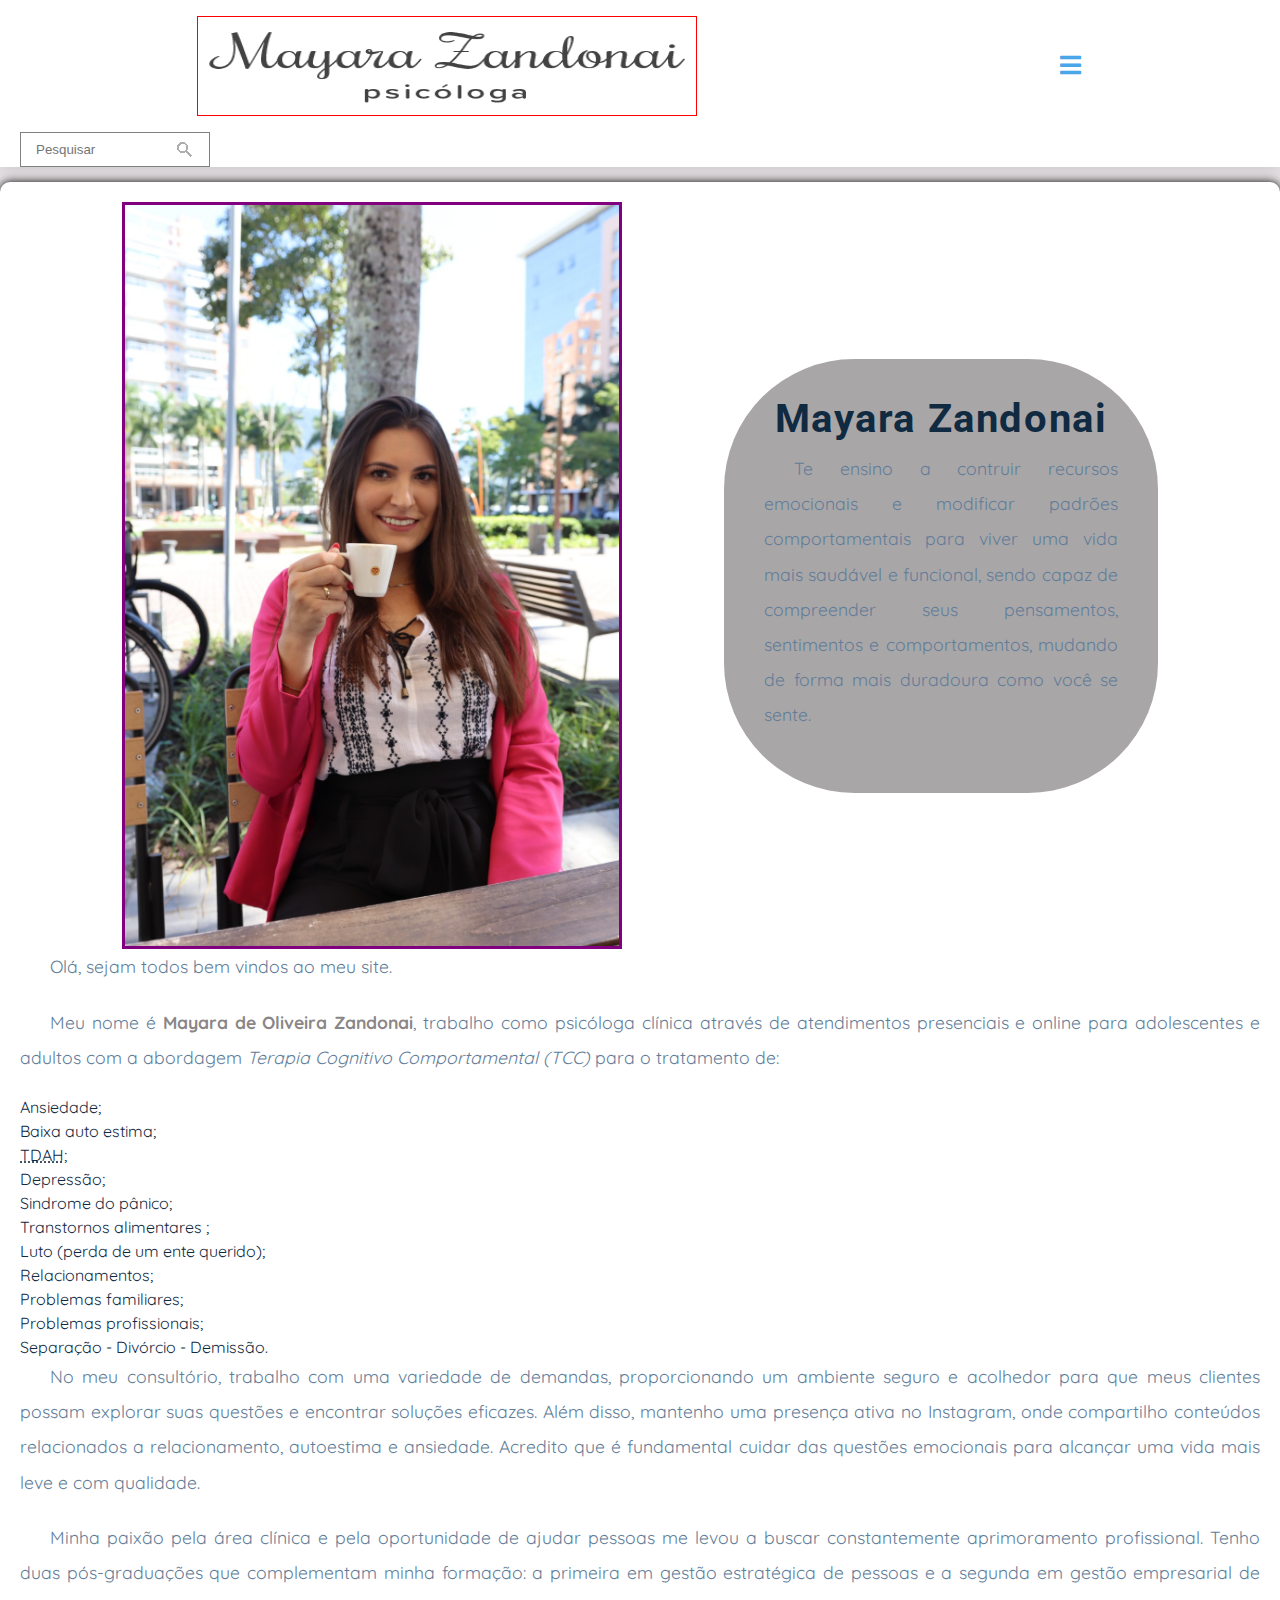
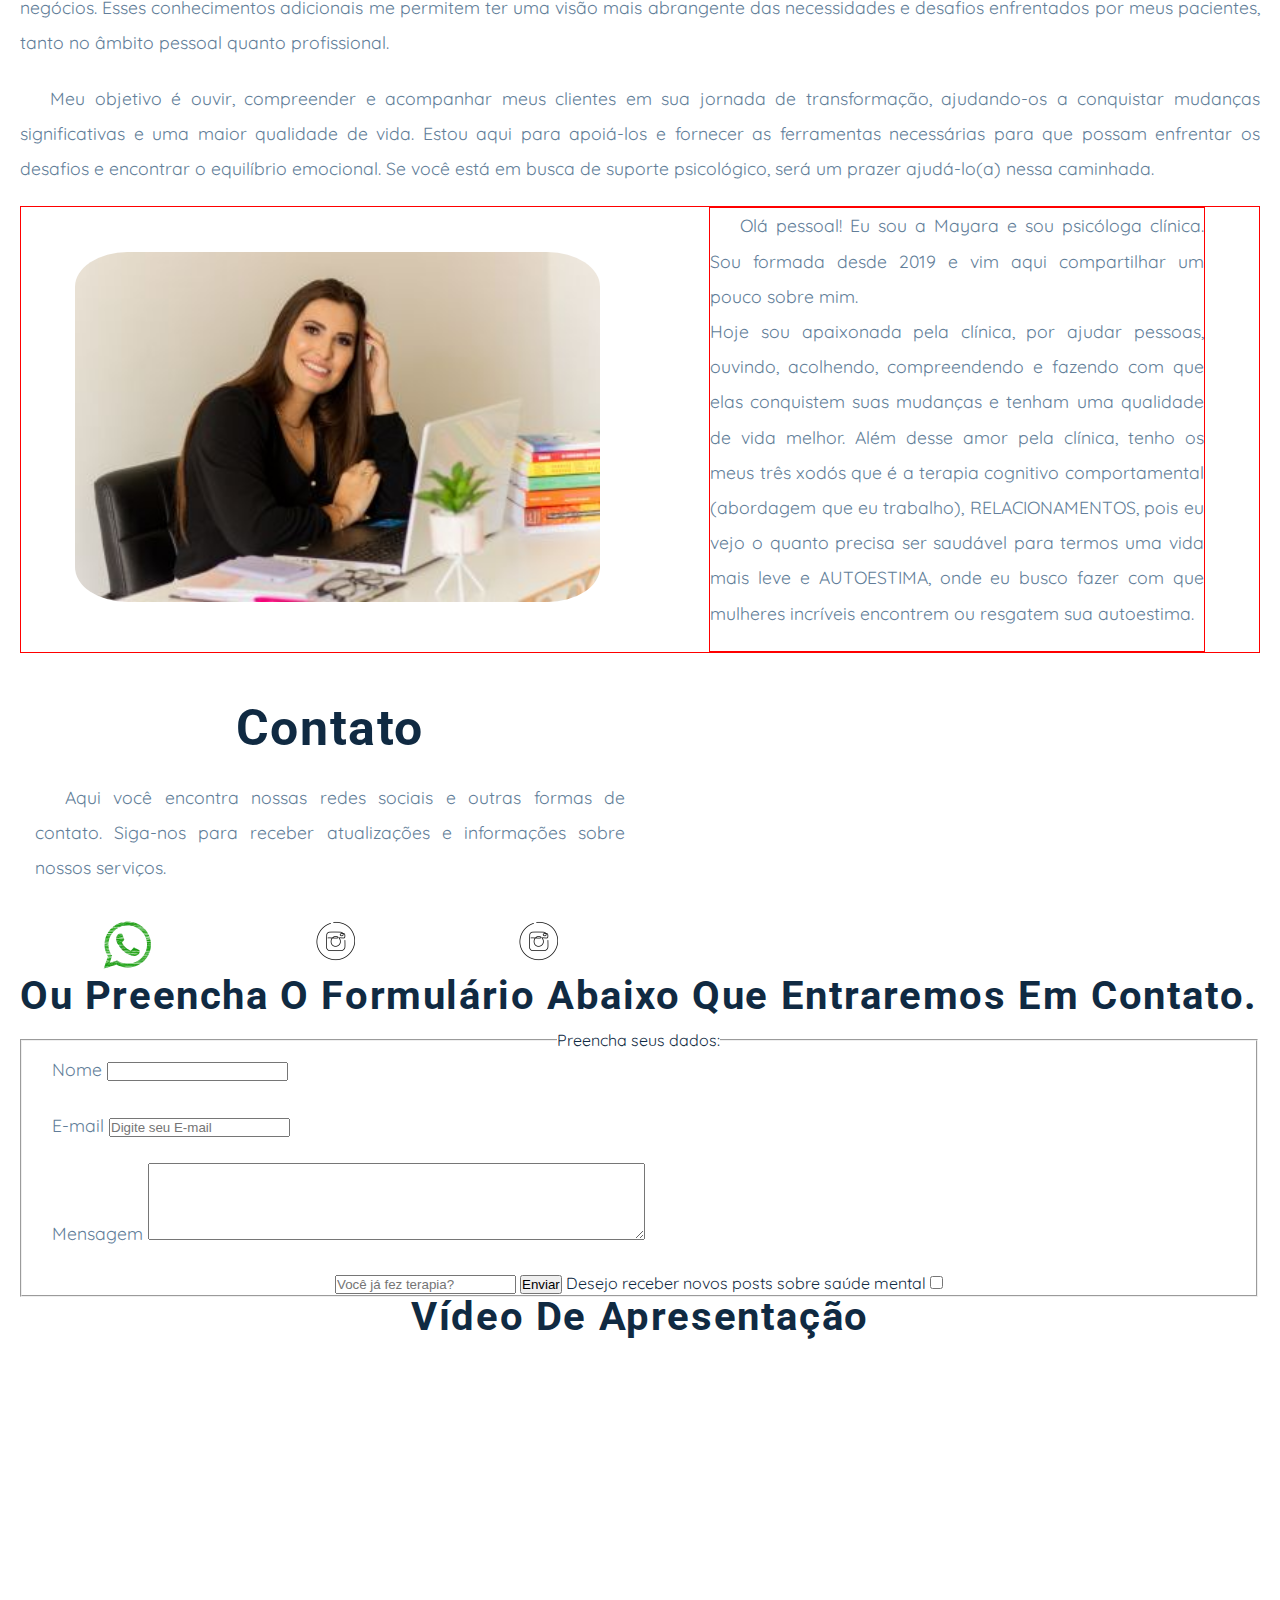
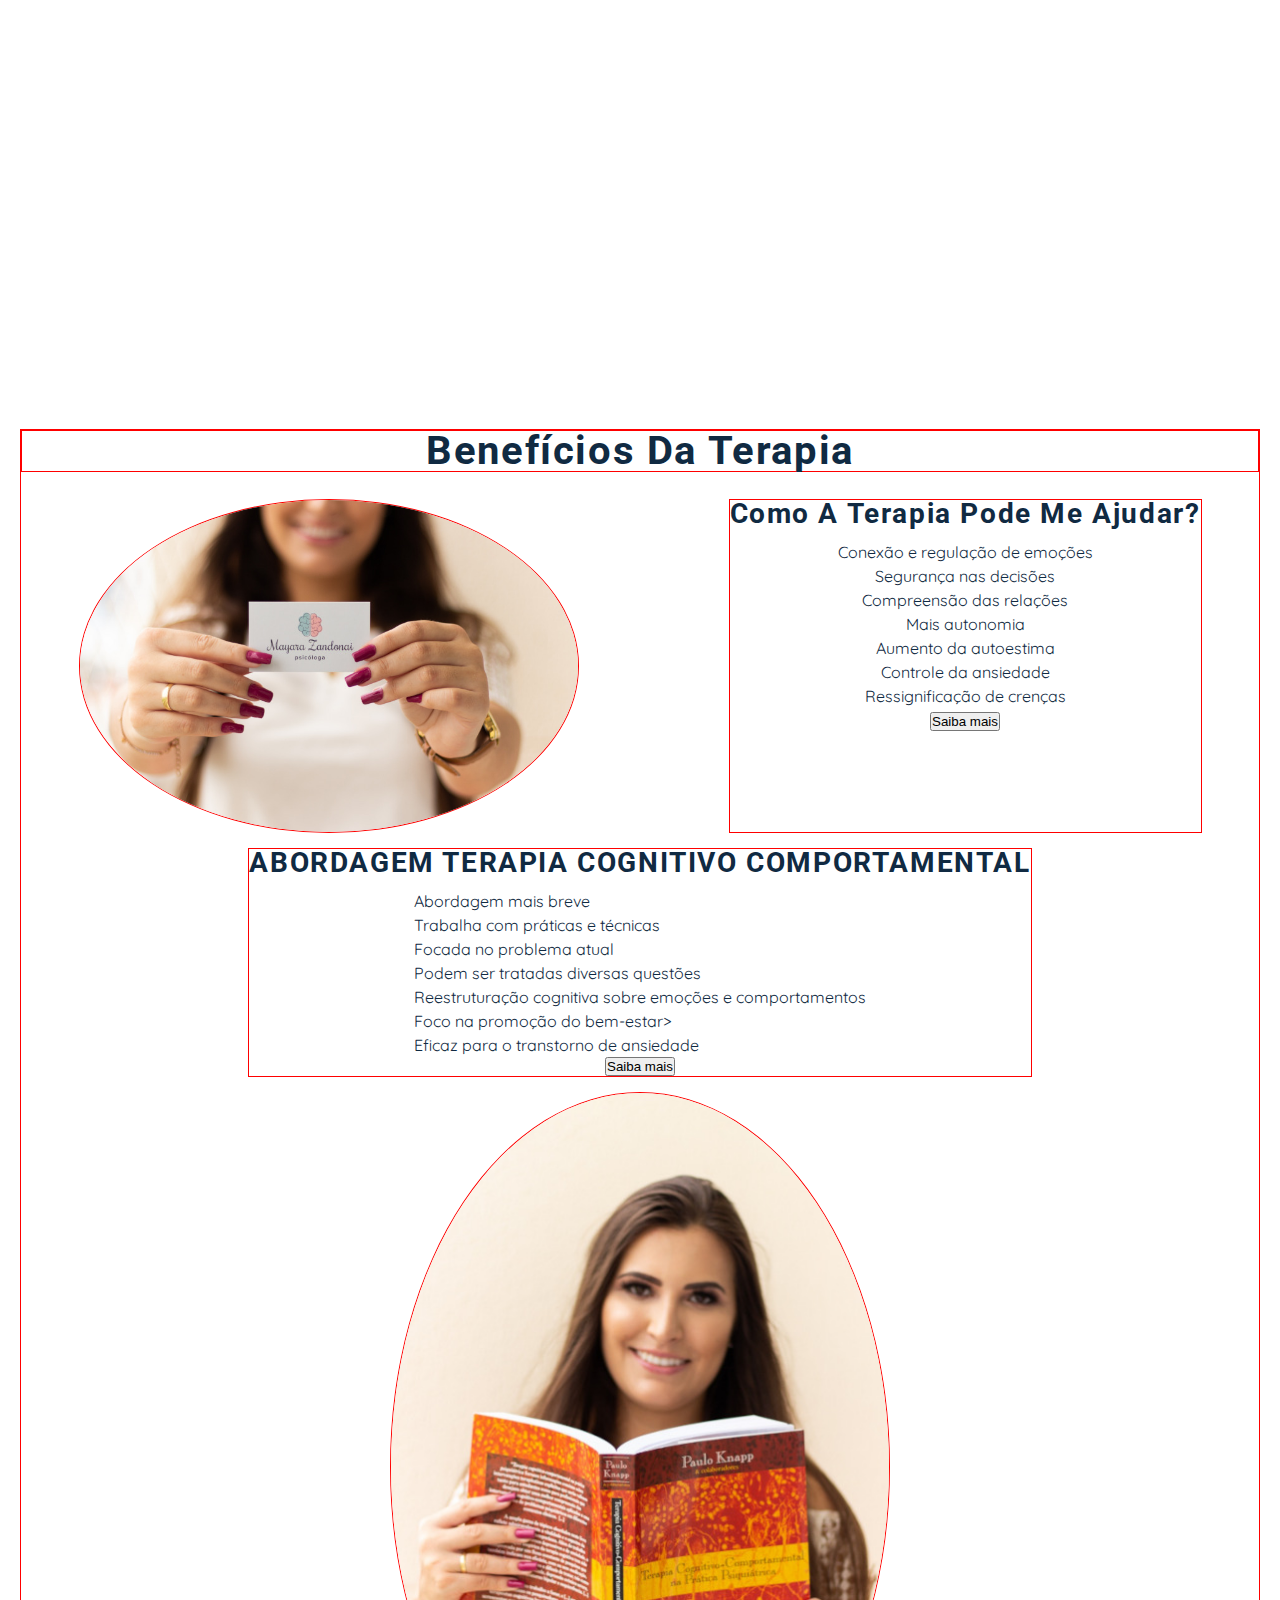
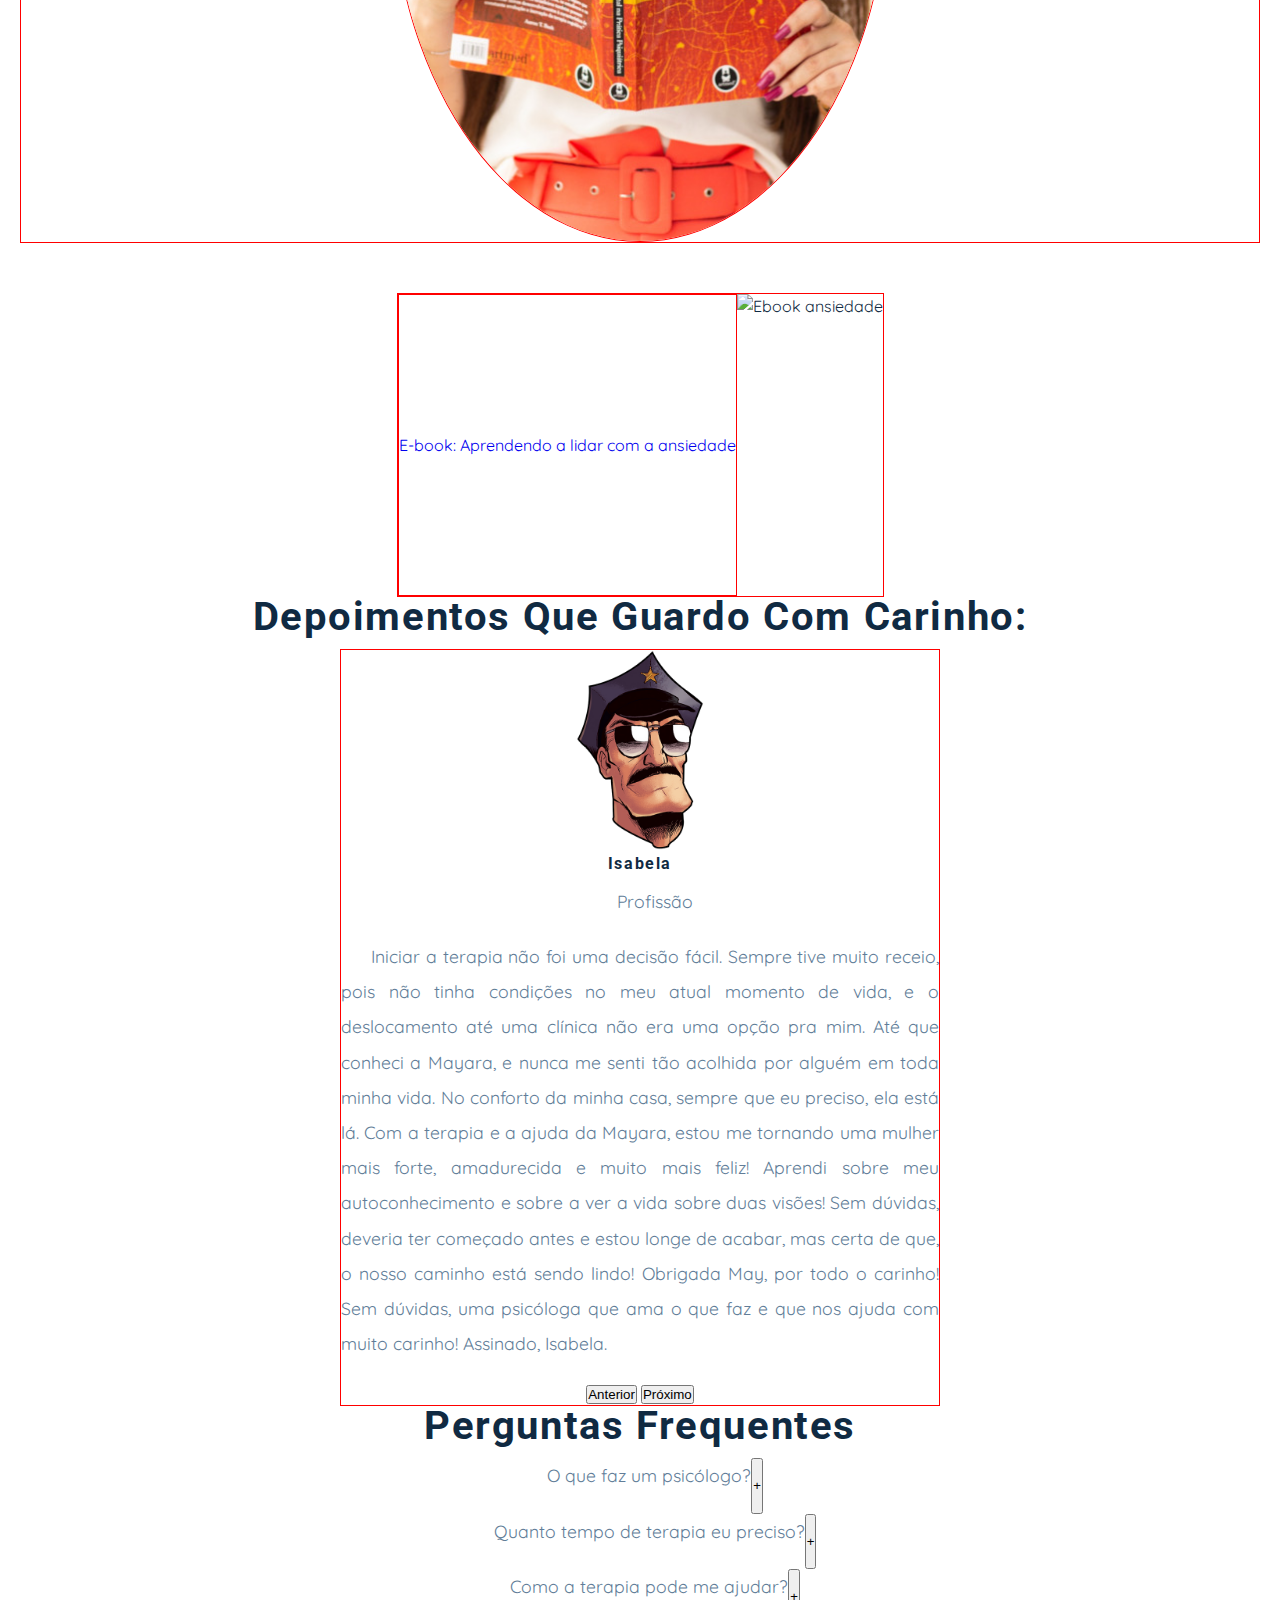
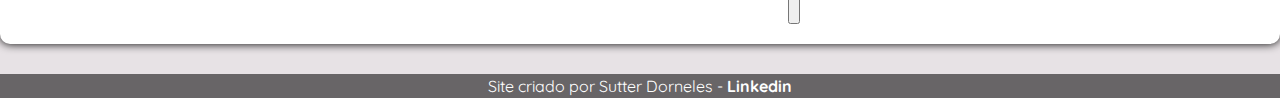
==== index.html @ bb3d4ec7 "Initial commit" ====
<!DOCTYPE html>
<html lang="pt-br">
  <head>
    <meta charset="UTF-8" />
    <meta http-equiv="X-UA-Compatible" content="IE=edge" />
    <meta name="viewport" content="width=device-width, initial-scale=1.0" />
    <meta name="author" content="Sutter Diogo Dorneles" />
    <meta name="description" content=""Bem-vindo ao meu site, Psicóloga Mayara
    Zandonai, onde você encontrará apoio emocional e psicológico para superar
    suas dificuldades. Com uma abordagem centrada no paciente e baseada em
    evidências, ofereço um atendimento personalizado e eficaz para ajudá-lo a
    encontrar a paz e a felicidade que você merece."">
    <link rel="shortcut icon" href="imagens/cop.ico" type="image/x-icon" />
    <title>Psicóloga Mayara Zandonai</title>
    <link rel="stylesheet" href="style.css" />
    <link
      href="https://fonts.googleapis.com/css2?family=Quicksand&display=swap"
      rel="stylesheet"
    />
    <link
      rel="stylesheet"
      href="https://cdnjs.cloudflare.com/ajax/libs/font-awesome/5.14.0/css/all.min.css"
    />
  </head>

  <!--MENU INICIAL-->
  <body>
    <!-- CRIANDO A NAVBAR -->

    <nav>
      <div class="nav-center">
        <!-- Nav-header -->
        <div class="nav-header">
          <img src="imagens/logo.png" class="logo" alt="logo" />
          <button class="nav-toggle">
            <i class="fas fa-bars"></i>
          </button>
        </div>
        <!-- links -->

        <ul class="links">
          <li><a href="#">Home</a></li>
          <li><a href="#">Sobre mim</a></li>
          <li><a href="#">Blog</a></li>
          <li><a href="#">Contato</a></li>
          <li><a href="#">Media</a></li>
          <li><a href="#">Serviços</a></li>
        </ul>

        <div class="busca">
          <input type="text" placeholder="Pesquisar" />
        </div>

        <ul class="social-icons">
          <li>
            <a
              href="https://www.instagram.com/psicologamayarazandonai/"
              target="_blank"
              ><img src="imagens/instagram50.webp" alt=""
            /></a>
          </li>
          <li>
            <a href="https://wa.me/5548999472909" target="_blank"
              ><img src="imagens/whatsapp50.webp" alt=""
            /></a>
          </li>
          <li>
            <a
              href="https://www.youtube.com/@psicologamayarazandonai"
              target="blank"
              ><img src="imagens/youtube50.png" alt=""
            /></a>
          </li>
        </ul>
      </div>
    </nav>

    <!--Parte inicial em que se coloca uma imagem da profissional e uma frase-->
    <main>
      <section id="perfil">
        <img src="imagens/perfil.jpeg" alt="Mayara_Zandonai" />
        <div id="txt-perfil">
          <h2>Mayara Zandonai</h2>
          <p>
            Te ensino a contruir recursos emocionais e modificar padrões
            comportamentais para viver uma vida mais saudável e funcional, sendo
            capaz de compreender seus pensamentos, sentimentos e comportamentos,
            mudando de forma mais duradoura como você se sente.
          </p>
        </div>
      </section>

      <!-- BOAS VINDAS AO SITE -->

      <article>
        <p>Olá, sejam todos bem vindos ao meu site.</p>
        <p>
          Meu nome é <strong>Mayara de Oliveira Zandonai</strong>, trabalho como
          psicóloga clínica através de atendimentos presenciais e online para
          adolescentes e adultos com a abordagem
          <em>Terapia Cognitivo Comportamental (TCC)</em> para o tratamento de:
        </p>
        <ul>
          <li>Ansiedade;</li>
          <li>Baixa auto estima;</li>
          <li>
            <abbr title="Transtorno do Déficit de Atenção com Hiperatividade"
              >TDAH</abbr
            >;
          </li>
          <li>Depressão;</li>
          <li>Sindrome do pânico;</li>
          <li>Transtornos alimentares ;</li>
          <li>Luto (perda de um ente querido);</li>
          <li>Relacionamentos;</li>
          <li>Problemas familiares;</li>
          <li>Problemas profissionais;</li>
          <li>Separação - Divórcio - Demissão.</li>
        </ul>
        <p>
          No meu consultório, trabalho com uma variedade de demandas,
          proporcionando um ambiente seguro e acolhedor para que meus clientes
          possam explorar suas questões e encontrar soluções eficazes. Além
          disso, mantenho uma presença ativa no Instagram, onde compartilho
          conteúdos relacionados a relacionamento, autoestima e ansiedade.
          Acredito que é fundamental cuidar das questões emocionais para
          alcançar uma vida mais leve e com qualidade.
        </p>
        <p>
          Minha paixão pela área clínica e pela oportunidade de ajudar pessoas
          me levou a buscar constantemente aprimoramento profissional. Tenho
          duas pós-graduações que complementam minha formação: a primeira em
          gestão estratégica de pessoas e a segunda em gestão empresarial de
          negócios. Esses conhecimentos adicionais me permitem ter uma visão
          mais abrangente das necessidades e desafios enfrentados por meus
          pacientes, tanto no âmbito pessoal quanto profissional.
        </p>
        <p>
          Meu objetivo é ouvir, compreender e acompanhar meus clientes em sua
          jornada de transformação, ajudando-os a conquistar mudanças
          significativas e uma maior qualidade de vida. Estou aqui para
          apoiá-los e fornecer as ferramentas necessárias para que possam
          enfrentar os desafios e encontrar o equilíbrio emocional. Se você está
          em busca de suporte psicológico, será um prazer ajudá-lo(a) nessa
          caminhada.
        </p>
      </article>

      <!--ABOUT-ME // Parte do site em que se faz o SOBRE MIM - apresentação da profissional -->

      <section id="about-me">
        <div>
          <img
            src="imagens/psi_mayara_reduzido.jpg"
            alt="Psicóloga Mayara de Oliveira Zandonai"
            title="Mayara Zandonai"
            height="350px"
          />
        </div>

        <article>
          <p>
            Olá pessoal! Eu sou a Mayara e sou psicóloga clínica. Sou formada
            desde 2019 e vim aqui compartilhar um pouco sobre mim. <br />
            Hoje sou apaixonada pela clínica, por ajudar pessoas, ouvindo,
            acolhendo, compreendendo e fazendo com que elas conquistem suas
            mudanças e tenham uma qualidade de vida melhor. Além desse amor pela
            clínica, tenho os meus três xodós que é a terapia cognitivo
            comportamental (abordagem que eu trabalho), RELACIONAMENTOS, pois eu
            vejo o quanto precisa ser saudável para termos uma vida mais leve e
            AUTOESTIMA, onde eu busco fazer com que mulheres incríveis encontrem
            ou resgatem sua autoestima.
          </p>
        </article>
      </section>
      <!--
            Espaço para contatos e outras redes sociais
        -->
      <div class="contato">
        <div id="contato">
          <h2>Contato</h2>
          <p>
            Aqui você encontra nossas redes sociais e outras formas de contato.
            Siga-nos para receber atualizações e informações sobre nossos
            serviços.
          </p>
          <ul>
            <li>
              <a href="https://wa.me/5548999472909" target="_blank"
                ><img src="imagens/whatsapp50.webp" alt="Whatsapp"
              /></a>
            </li>
            <li>
              <a
                href="https://www.instagram.com/psicologamayarazandonai/"
                target="_blank"
                ><img src="imagens/instagram50.webp" alt="instagram"
              /></a>
            </li>
            <li>
              <a
                href="https://www.youtube.com/@psicologamayarazandonai"
                target="_blank"
                ><img src="imagens/instagram50.webp" alt="Youtube"
              /></a>
            </li>
          </ul>
        </div>
        <div id="formulario">
          <h2>Ou preencha o formulário abaixo que entraremos em contato.</h2>
          <form id="contact" action="" method="GET">
            <fieldset name="inputs-contact">
              <legend>Preencha seus dados:</legend>
              <p>
                <label for="txtNome">Nome</label>
                <input id="txtNome" type="text" />
              </p>
              <p>
                <label for="txtEmail">E-mail</label>
                <input
                  id="txtEmail"
                  type="email"
                  autocomplete="email"
                  placeholder="Digite seu E-mail"
                />
              </p>
              <p>
                <label for="txtmensagem">Mensagem</label>
                <textarea
                  name="mensagem"
                  id="txtmensagem"
                  cols="60"
                  rows="5"
                ></textarea>
              </p>
              <input
                type="text"
                name="terapia"
                id="terapia"
                list="faz-terapia"
                placeholder="Você já fez terapia?"
              />
              <datalist id="faz-terapia">
                <option>Sim</option>
                <option>Não</option>
                <option>Muito tempo atrás</option>
              </datalist>
              <button type="submit" form="contact">Enviar</button>
              <label for="subscribe"
                >Desejo receber novos posts sobre saúde mental</label
              >
              <input type="checkbox" name="subscribe" id="subscribe" />
            </fieldset>
          </form>
        </div>
      </div>
      <!--INSERÇÃO DE UM VÍDEO DO YOUTUBE-->
      <h2>Vídeo de apresentação</h2>
      <div class="video">
        <iframe
          width="560"
          height="315"
          src="https://www.youtube.com/embed/MW-mLt6eib8"
          title="YouTube video player"
          frameborder="0"
          allow="accelerometer; autoplay; clipboard-write; encrypted-media; gyroscope; picture-in-picture; web-share"
          allowfullscreen
        >
        </iframe>
      </div>
      <!--BENFÍCIOS DA TERAPIA-->
      <div class="beneficios">
        <h2>Benefícios da terapia</h2>
        <img
          src="imagens/cartao-maos-red.jpeg"
          alt="psicológa mayara zandonai segurando seu cartão pessoal com as duas mãos em direção à câmera."
        />
        <div class="terapia-ajuda">
          <h3>Como a terapia pode me ajudar?</h3>
          <ul>
            <li>Conexão e regulação de emoções</li>
            <li>Segurança nas decisões</li>
            <li>Compreensão das relações</li>
            <li>Mais autonomia</li>
            <li>Aumento da autoestima</li>
            <li>Controle da ansiedade</li>
            <li>Ressignificação de crenças</li>
          </ul>
          <button>Saiba mais</button>
        </div>
        <!--PARTE DA ABORDAGEM TERAPIA COGNITIVO COMPORTAMENTAL-->
        <div class="tcc">
          <h3>ABORDAGEM TERAPIA COGNITIVO COMPORTAMENTAL</h3>
          <ul>
            <li>Abordagem mais breve</li>
            <li>Trabalha com práticas e técnicas</li>
            <li>Focada no problema atual</li>
            <li>Podem ser tratadas diversas questões</li>
            <li>Reestruturação cognitiva sobre emoções e comportamentos</li>
            <li>Foco na promoção do bem-estar></li>
            <li>Eficaz para o transtorno de ansiedade</li>
          </ul>
          <button>Saiba mais</button>
        </div>
        <img
          src="imagens/livro-tcc.jpeg"
          alt="psicológa mayara zandonai segurando seu cartão pessoal com as duas mãos em direção à câmera."
        />
      </div>
      <!--Apresentação do EBOOK sobre ansiedade-->
      <div id="ebook">
        <a href="ebook.html">E-book: Aprendendo a lidar com a ansiedade</a>
        <img
          src="https://source.unsplash.com/random/400x300/?book"
          alt="Ebook ansiedade"
        />
      </div>

      <!--PARTE QUE APRESENTA OS DEPOIMENTOS (REVIEWS) DE OUTROS PACIENTES-->

      <section class="comments">
        <!--title-->
        <div class="title">
          <h2>Depoimentos que guardo com carinho:</h2>
        </div>
        <!-- review -->
        <article class="review">
          <div class="img-container">
            <img src="imagens/cop.ico" id="person-img" alt="" />
          </div>
          <h4 id="author">Pedro Paulo da Silva</h4>
          <p id="job">Policial</p>
          <p id="info">
            Lorem ipsum dolor sit amet consectetur, adipisicing elit. Optio sed
            minus error dolor quo a iusto quasi odit aliquam? Omnis eius at
            sunt, voluptatibus optio libero incidunt ut quas aliquid.
          </p>
          <!-- prev next buttons -->
          <div class="button-container">
            <button class="prev-button">Anterior</button>
            <button class="next-button">Próximo</button>
          </div>
        </article>
      </section>

      <!--PARTE DAS PERGUNTAS FREQUENTES-->

      <section class="questions">
        <div class="title">
          <h2>Perguntas frequentes</h2>
        </div>

        <div class="section-center"></div>
        <!--single question 1-->
        <article class="question">
          <!--question title-->
          <div class="question-title">
            <p>O que faz um psicólogo?</p>
            <button type="button" class="question-btn">
              <span class="plus-icon">
                <i>+</i>
              </span>
              <span class="minus-icon">
                <i>-</i>
              </span>
            </button>
          </div>

          <!--question text-->
          <div class="question-text">
            <p>
              Lorem ipsum dolor sit amet consectetur adipisicing elit. Possimus
              totam quaerat qui necessitatibus similique voluptatem quisquam
              dolore recusandae molestiae soluta velit accusantium sed fugit
              consectetur nulla, expedita sint, ducimus ea?
            </p>
          </div>
        </article>
        <!--end single question-->

        <!--single question 2-->
        <article class="question">
          <!--question title-->
          <div class="question-title">
            <p>Quanto tempo de terapia eu preciso?</p>
            <button type="button" class="question-btn">
              <span class="plus-icon">
                <i>+</i>
              </span>
              <span class="minus-icon">
                <i>-</i>
              </span>
            </button>
          </div>

          <!--question text-->
          <div class="question-text">
            <p>
              Lorem ipsum dolor sit amet consectetur adipisicing elit. Possimus
              totam quaerat qui necessitatibus similique voluptatem quisquam
              dolore recusandae molestiae soluta velit accusantium sed fugit
              consectetur nulla, expedita sint, ducimus ea?
            </p>
          </div>
        </article>
        <!--end single question-->

        <!--single question3-->
        <article class="question">
          <!--question title-->
          <div class="question-title">
            <p>Como a terapia pode me ajudar?</p>
            <button type="button" class="question-btn">
              <span class="plus-icon">
                <i>+</i>
              </span>
              <span class="minus-icon">
                <i>-</i>
              </span>
            </button>
          </div>

          <!--question text-->
          <div class="question-text">
            <p>
              Lorem ipsum dolor sit amet consectetur adipisicing elit. Possimus
              totam quaerat qui necessitatibus similique voluptatem quisquam
              dolore recusandae molestiae soluta velit accusantium sed fugit
              consectetur nulla, expedita sint, ducimus ea?
            </p>
          </div>
        </article>
        <!--end single question-->
      </section>
    </main>

    <footer>
      Site criado por Sutter Dorneles -
      <a
        href="https://www.linkedin.com/in/sutter-dorneles-94a1a983/"
        target="_blank"
        >Linkedin</a
      >
    </footer>

    <script src="./script.js"></script>
  </body>
</html>
---- style.css ----
@charset "UTF-8";

/*
=============== 
Fonts
===============
*/
@import url("https://fonts.googleapis.com/css?family=Open+Sans|Roboto:400,700&display=swap");
@import url("https://fonts.googleapis.com/css2?family=Bebas+Neue&display=swap");
/*
=============== 
Variables
===============
*/

:root {
  /* dark shades of primary color*/
  --clr-primary-1: hsl(205, 86%, 17%);
  --clr-primary-2: hsl(205, 77%, 27%);
  --clr-primary-3: hsl(205, 72%, 37%);
  --clr-primary-4: hsl(205, 63%, 48%);
  /* primary/main color */
  --clr-primary-5: hsl(205, 78%, 60%);
  /* lighter shades of primary color */
  --clr-primary-6: hsl(205, 89%, 70%);
  --clr-primary-7: hsl(205, 90%, 76%);
  --clr-primary-8: hsl(205, 86%, 81%);
  --clr-primary-9: hsl(205, 90%, 88%);
  --clr-primary-10: hsl(205, 100%, 96%);
  /* darkest grey - used for headings */
  --clr-grey-1: hsl(209, 61%, 16%);
  --clr-grey-2: hsl(211, 39%, 23%);
  --clr-grey-3: hsl(209, 34%, 30%);
  --clr-grey-4: hsl(209, 28%, 39%);
  /* grey used for paragraphs */
  --clr-grey-5: hsl(210, 22%, 49%);
  --clr-grey-6: hsl(209, 23%, 60%);
  --clr-grey-7: hsl(211, 27%, 70%);
  --clr-grey-8: hsl(210, 31%, 80%);
  --clr-grey-9: hsl(212, 33%, 89%);
  --clr-grey-10: hsl(210, 36%, 96%);
  --clr-white: #fff;
  --clr-red-dark: hsl(360, 67%, 44%);
  --clr-red-light: hsl(360, 71%, 66%);
  --clr-green-dark: hsl(125, 67%, 44%);
  --clr-green-light: hsl(125, 71%, 66%);
  --clr-black: #222;
  --fonte-padrao: "Quicksand", Verdana, Helvetica, sans-serif;
  --fonte-destaque: "Bebas Neue", sans-serif;
  --ff-primary: "Roboto", sans-serif;
  --ff-secondary: "Open Sans", sans-serif;
  --transition: all 0.3s linear;
  --spacing: 0.1rem;
  --radius: 0.25rem;
  --light-shadow: 0 5px 15px rgba(0, 0, 0, 0.1);
  --dark-shadow: 0 5px 15px rgba(0, 0, 0, 0.2);
  --max-width: 1170px;
  --fixed-width: 620px;
}
/*
=============== 
Global Styles
===============
*/

*,
::after,
::before {
  margin: 0;
  padding: 0;
  box-sizing: border-box;
}
body {
  font-family: var(--fonte-padrao);
  background: var(--clr-grey-10);
  color: var(--clr-grey-1);
  line-height: 1.5;
  font-size: 0.875rem;
}
ul {
  list-style-type: none;
}
a {
  text-decoration: none;
}
h1,
h2,
h3,
h4 {
  letter-spacing: var(--spacing);
  text-transform: capitalize;
  line-height: 1.25;
  margin-bottom: 0.75rem;
  font-family: var(--ff-primary);
}
h1 {
  font-size: 3rem;
}
h2 {
  font-size: 2rem;
}
h3 {
  font-size: 1.25rem;
}
h4 {
  font-size: 0.875rem;
}
p {
  margin-bottom: 1.25rem;
  color: var(--clr-grey-5);
}
@media screen and (min-width: 800px) {
  h1 {
    font-size: 4rem;
  }
  h2 {
    font-size: 2.5rem;
  }
  h3 {
    font-size: 1.75rem;
  }
  h4 {
    font-size: 1rem;
  }
  body {
    font-size: 1rem;
  }
  h1,
  h2,
  h3,
  h4 {
    line-height: 1;
  }
}
/*  global classes */

/* section */
.section {
  padding: 5rem 0;
}

.section-center {
  width: 90vw;
  margin: 0 auto;
  max-width: 1170px;
}

@media screen and (min-width: 992px) {
  .section-center {
    width: 95vw;
  }
}

main {
  min-height: 100vh;
  display: grid;
  place-items: center;
}

:root {
  --cor0: rgba(214, 207, 212, 0.596);
  --cor1: rgba(179, 173, 177, 0.596);
  --cor2: rgba(134, 130, 133, 0.712);
  --cor3: rgba(99, 94, 97, 0.774);
  --cor4: rgba(66, 64, 66, 0.774);
}

body {
  background-color: var(--cor0);
  width: 100%;
  height: 100%;
  margin: 0 auto;
}

/*
=============== 
Navbar
===============
*/

nav {
  background: var(--clr-white);
  box-shadow: var(--light-shadow);
}

.nav-header {
  display: flex;
  align-items: center;
  justify-content: space-around;
  padding: 1rem;
}

.nav-toggle {
  font-size: 1.5rem;
  color: var(--clr-primary-5);
  background: transparent;
  border-color: transparent;
  transition: var(--transition);
  cursor: pointer;
}

.nav-toggle :hover {
  color: var(--clr-primary-1);
  transform: rotate(90deg);
}

.logo {
  padding: 10px;
  max-height: 100px;
  max-width: 500px;
  flex: 1;
  border: 1px red solid;
}

.links {
  height: 0px;
  transition: var(--transition);
  overflow: hidden;
  text-align: center;
}

.links a {
  color: var(--clr-grey-3);
  font-size: 1.5rem;
  text-transform: capitalize;
  letter-spacing: var(--spacing);
  display: block;
  padding: 0.5rem 1rem;
  transition: var(--transition);
}

.links a:hover {
  background: var(--clr-primary-8);
  color: var(--clr-primary-5);
  padding-left: 1.5rem;
}

.show-links {
  height: 20rem;
}

.social-icons {
  display: none;
}

.busca {
  margin: 0 20px;
}

.busca input {
  height: 35px;
  width: 190px;
  padding: 15px;
  background-image: url("./imagens/icon-search.png");
  background-repeat: no-repeat;
  background-position: 90%;
  border: 1px solid gray;
}

@media screen and (min-width: 1420px) {
  .nav-center {
    max-width: 1540px;
    margin: 0 auto;
    display: flex;
    align-items: center;
    justify-content: space-between;
    padding: 1rem;
  }

  .nav-header {
    padding: 0;
  }

  .nav-toggle {
    display: none;
  }

  .links {
    height: auto;
    display: flex;
  }

  .links a:hover {
    padding: 0;
    background: transparent;
  }

  .social-icons {
    display: flex;
    gap: 10px;
  }

  .social-icons a:hover {
    color: var(--clr-primary-7);
  }
}

/*
=============== 
MAIN
===============
*/

main {
  display: flex;
  flex-direction: column;
  background-color: white;
  padding: 20px;
  border-radius: 10px;
  min-width: 350px;
  max-width: 1500px;
  margin: 0 auto;
  margin-bottom: 30px;
  margin-top: 15px;
  box-shadow: 0px 0px 10px black;
  border-radius: 10px;
  align-items: center;
}

main p {
  text-align: justify;
  text-indent: 30px;
  font-size: 1.1em;
  line-height: 2em;
}

main strong {
  color: var(--cor3);
  font-weight: bold;
}

/* Parte do começo que insere uma imagem e um texto*/

#perfil {
  display: flex;
  flex: 1;
  justify-content: space-evenly;
  flex-flow: row wrap;
}

#perfil img {
  width: 500px;
  border: solid purple;
}

#txt-perfil {
  flex: 0 35%;
  align-self: center;
  padding: 40px;
  background-color: var(--cor2);
  border-radius: 30%;
}

#txt-perfil h2 {
  text-align: center;
}

/*
=============== 
ABOUT-ME
===============
*/

#about-me {
  display: flex;
  flex-flow: row wrap;
  margin: 0px 0px 50px 0px;
  border: 1px red solid;
  justify-content: space-around;
  align-items: center;
}

#about-me article {
  border: 1px solid red;
  flex: 0 40%;
}

#about-me img {
  border-radius: 10%;
}

/* Parte do CONTATO*/

.contato {
  display: flex;
  flex-flow: row wrap;
}

#contato {
  display: flex;
  flex-flow: row wrap;
  flex: 0 50%;
}

#contato h2 {
  text-align: center;
  font-size: 50px;

  flex: 1;
}

#contato p {
  padding: 15px;
}

#contato ul {
  display: flex;
  flex: 1;
  justify-content: space-around;
  list-style: none;
}

#formulario {
  display: flex;
  flex-flow: column wrap;
}

#contact {
  text-align: center;
}

/* Parte do VIDEO*/

div.video {
  background-color: var(--cor4);
  margin: 30px 0px;
  position: relative;
  padding-bottom: 50%;
}

div.video iframe {
  position: absolute;
  top: 5%;
  left: 5%;
  width: 90%;
  height: 90%;
}

/* Parte dos BENEFÍCIOS DA TERAPIA*/

.beneficios {
  display: flex;
  flex-flow: row wrap;
  border: 1px red solid;
  column-gap: 150px;
  justify-content: center;
  margin: 0 0 50px 0;
  row-gap: 15px;
}

.beneficios h2 {
  flex: 100%;
  border: 1px red solid;
  text-align: center;
}

.terapia-ajuda {
  border: 1px red solid;
  text-align: center;
}

.beneficios img {
  height: auto;
  width: auto;
  max-width: 500px;
  border-radius: 60%;
  border: 1px red solid;
}

/* Dentro de benefícios da terapia fala sobre a TCC*/

.tcc {
  border: 1px red solid;
  display: flex;
  flex-flow: column nowrap;
  align-items: center;
  justify-content: center;
}

/* Parte do EBOOK*/

#ebook {
  display: flex;
  border: 1px solid red;
  justify-content: space-evenly;
  flex-wrap: wrap;
}

#ebook a {
  border: 1px solid red;
  line-height: 300px;
}

/* Parte dos DEPOIMENTOS/COMENTÁRIOS*/

.title {
  text-align: center;
}

.review {
  display: flex;
  flex-flow: column wrap;
  border: 1px red solid;
  width: 600px;
  margin: 0 auto;
  align-items: center;
}

.img-container img {
  width: 200px;
}
/* Parte das QUESTÕES FREQUENTES*/

.question-title {
  display: flex;
  justify-content: center;
}
.question-text {
  display: none;
}

.minus-icon {
  display: none;
}

.show-text .question-text {
  display: block;
}

.show-text .minus-icon {
  display: inline;
}

.show-text .plus-icon {
  display: none;
}
/* Parte do RODAPÉ*/

footer {
  background-color: var(--cor4);
  color: white;
  text-align: center;
}

footer a {
  color: white;
  font-weight: bold;
  text-decoration: none;
}

footer a:hover {
  text-decoration: underline;
  color: yellowgreen;
}
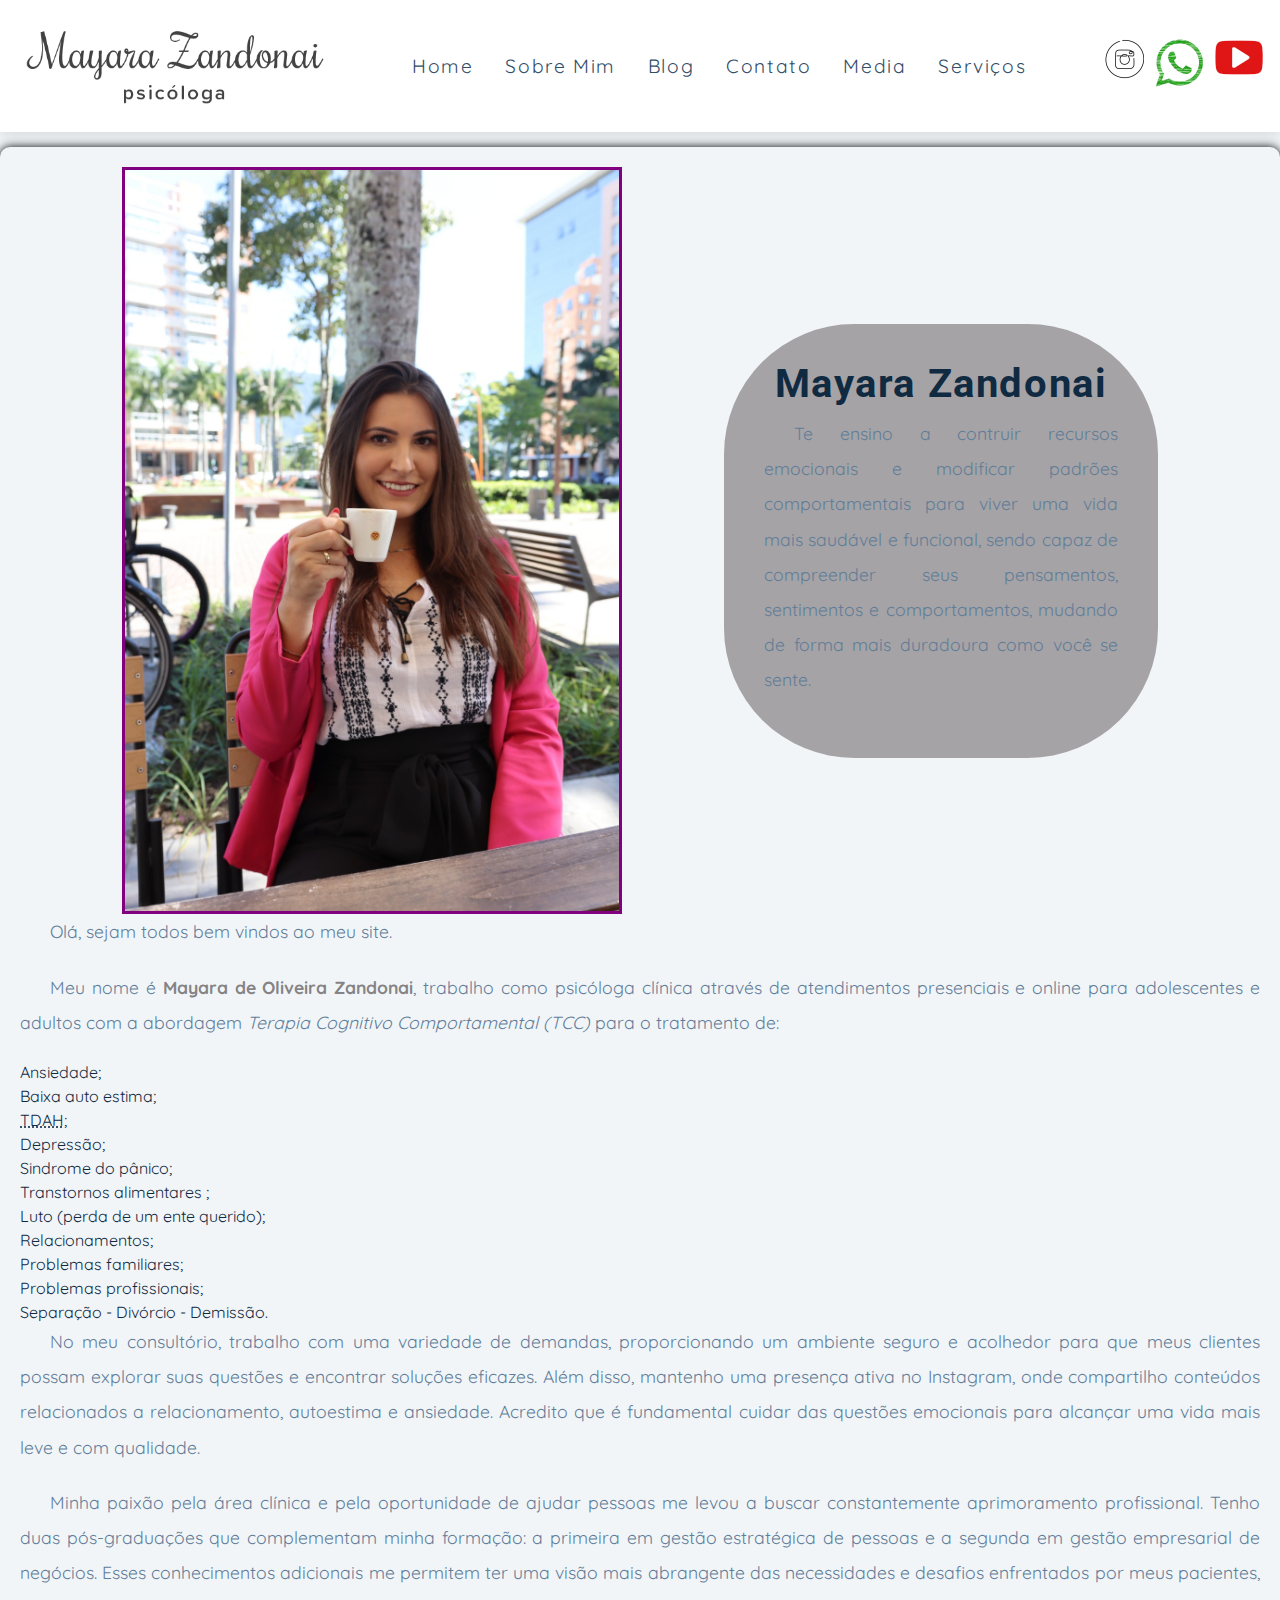
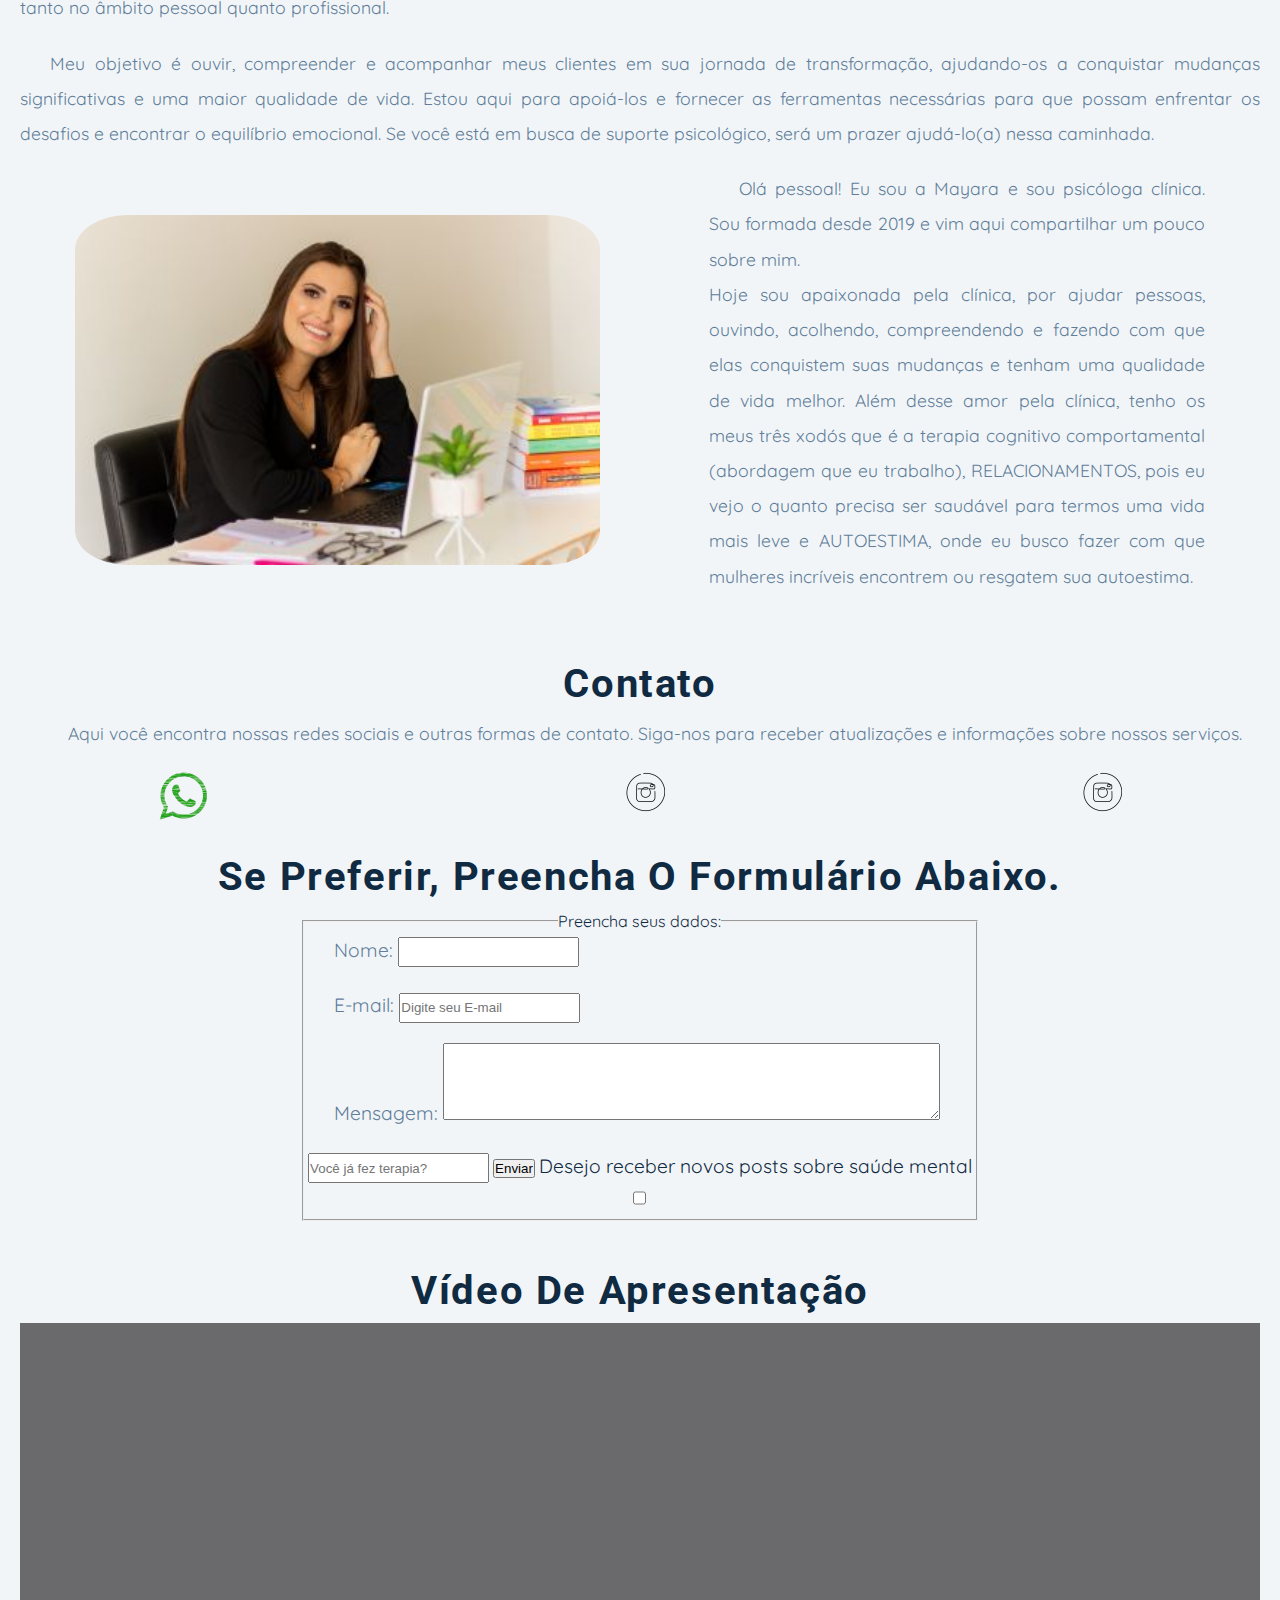
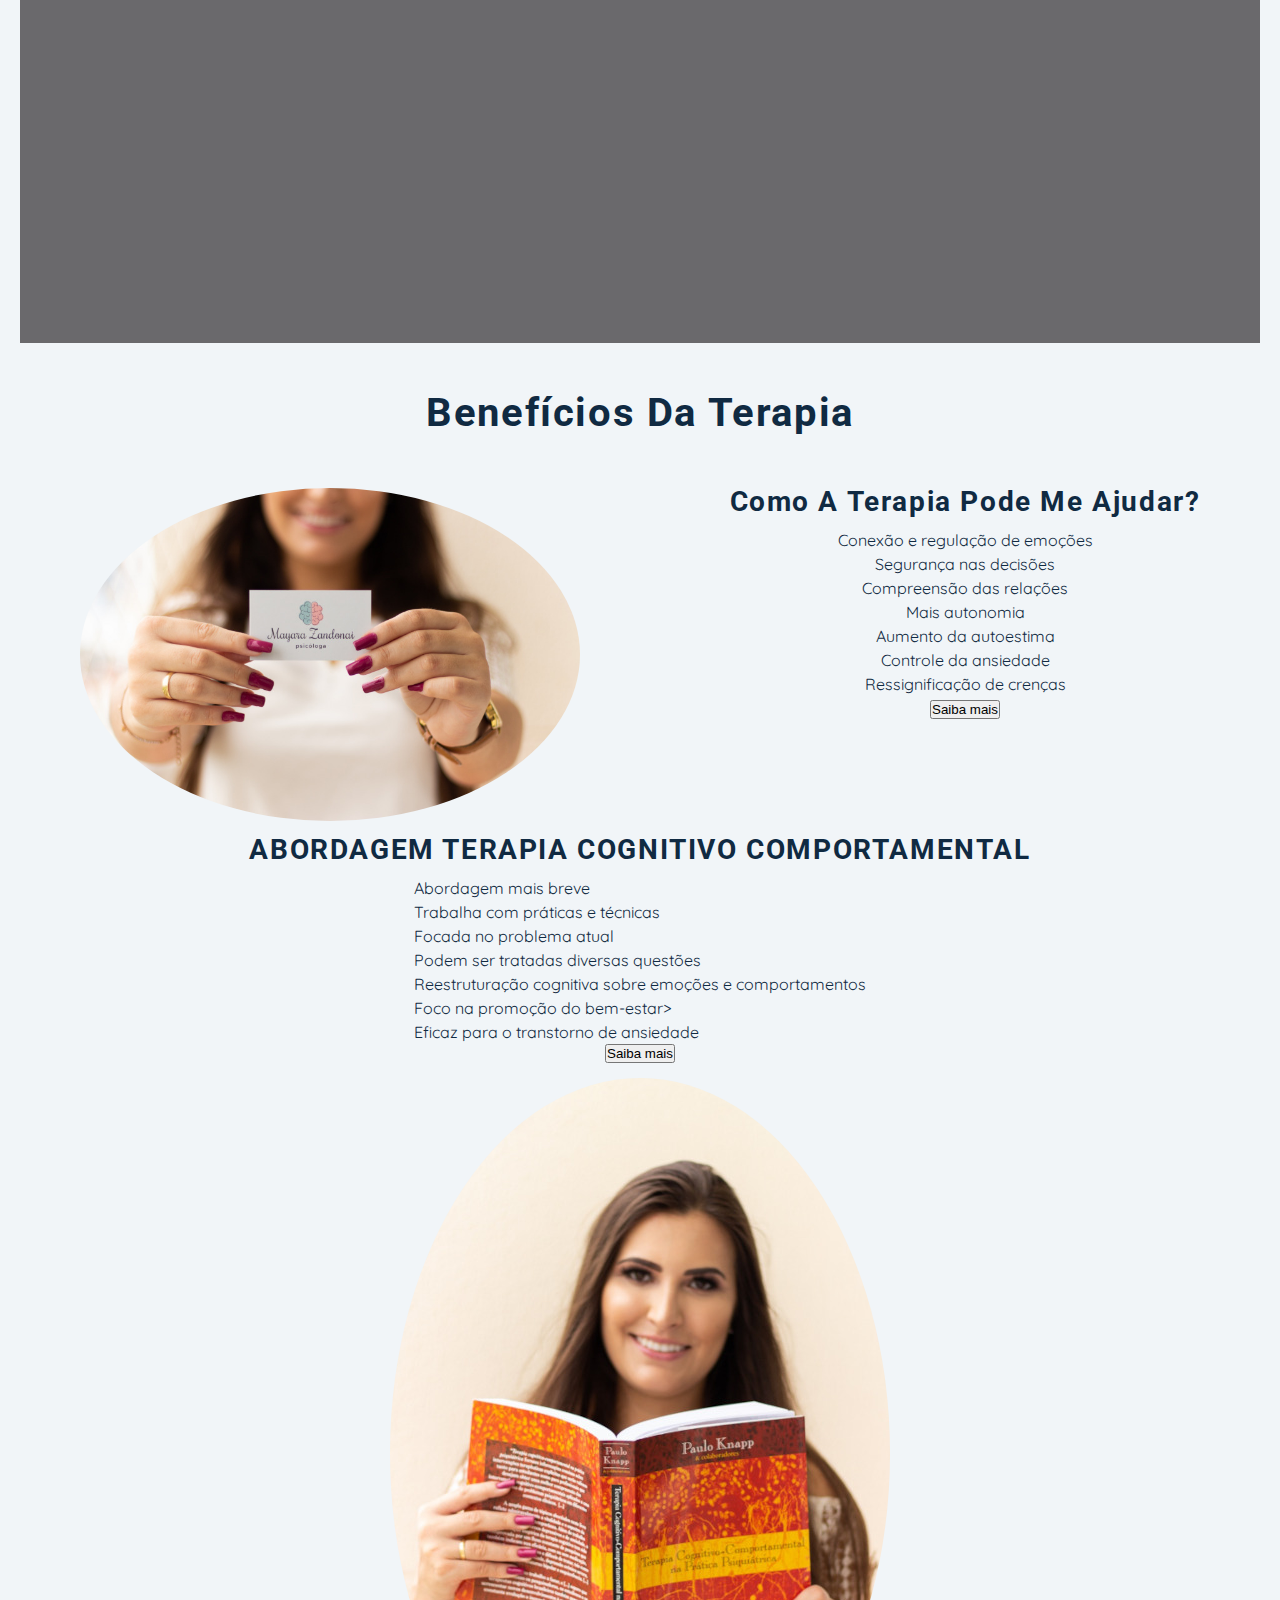
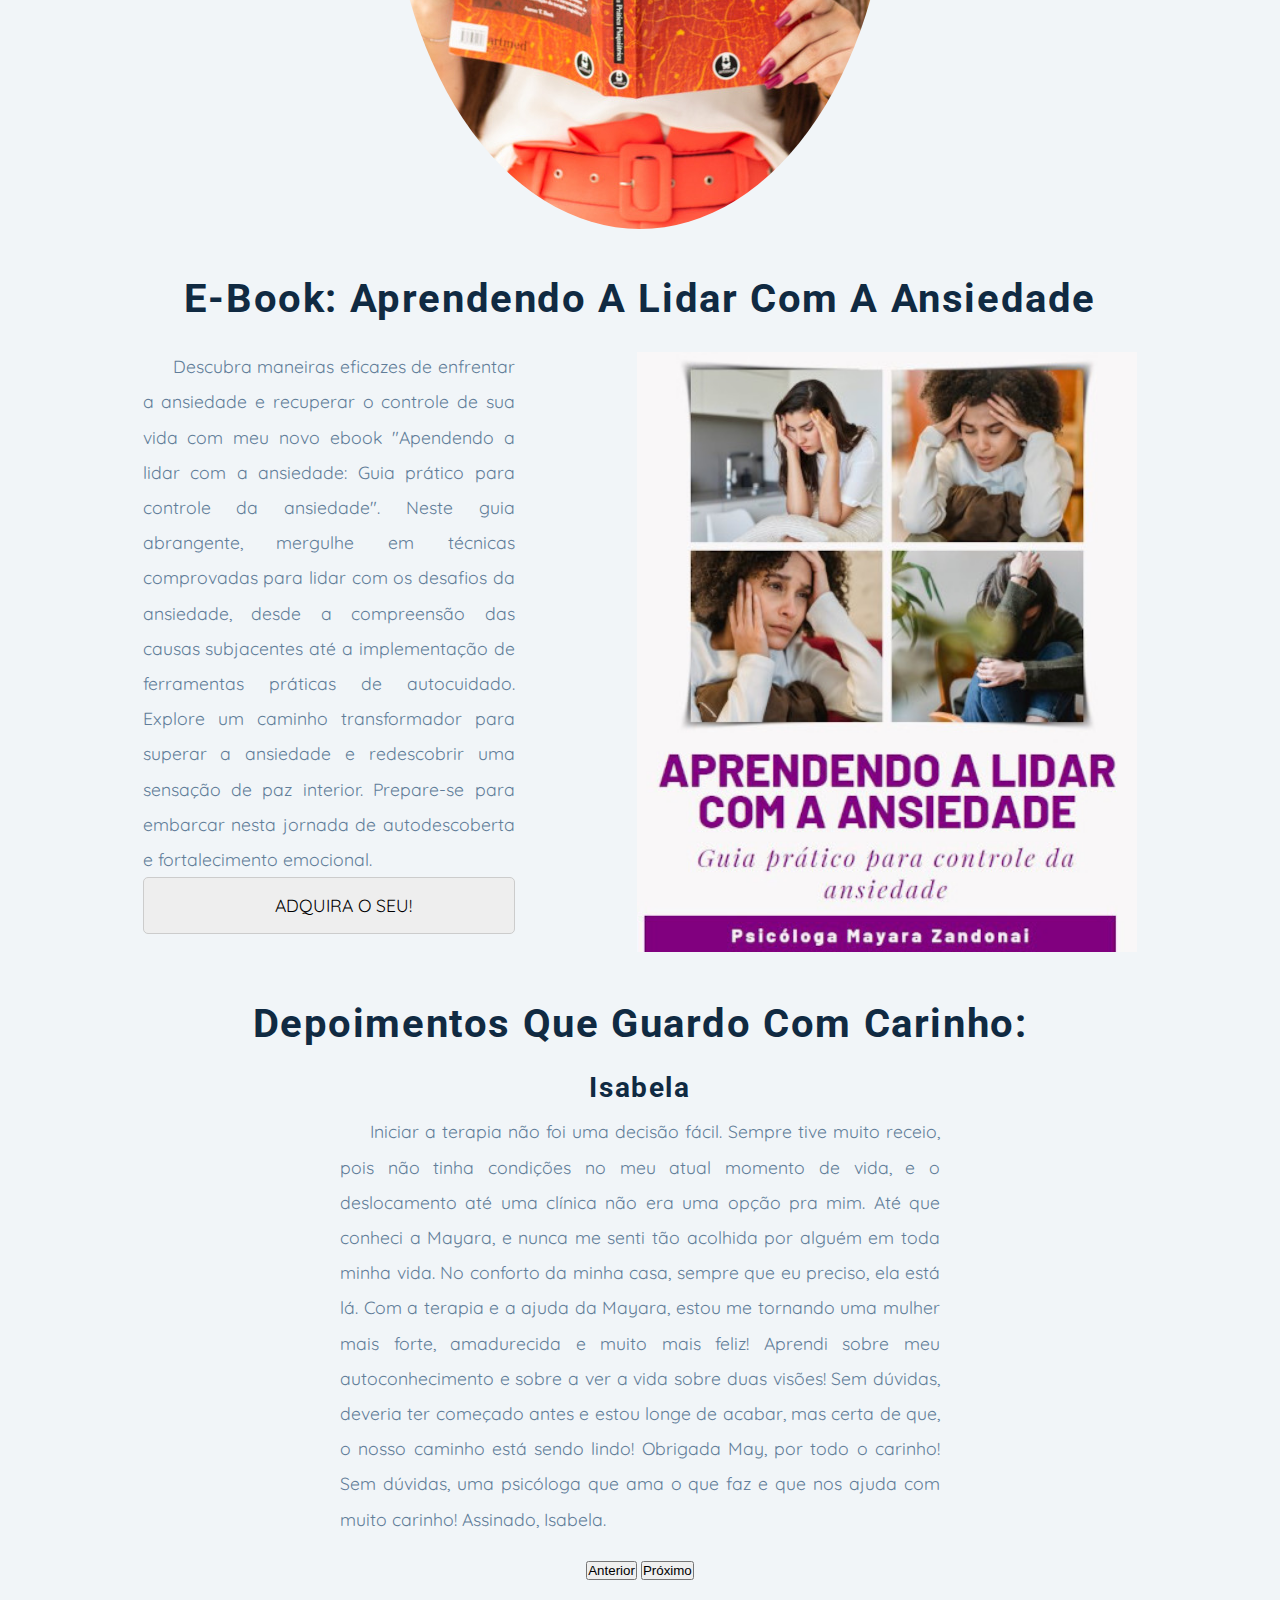
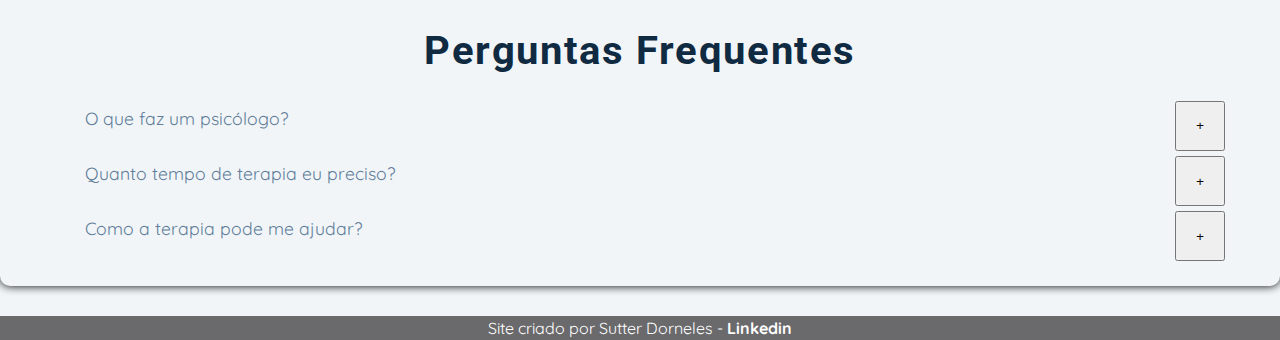
==== commit 5ce196a9: "atualizacoes1" ====
--- a/index.html
+++ b/index.html
@@ -47,9 +47,9 @@
           <li><a href="#">Serviços</a></li>
         </ul>
 
-        <div class="busca">
+        <!-- <div class="busca">
           <input type="text" placeholder="Pesquisar" />
-        </div>
+        </div> -->
 
         <ul class="social-icons">
           <li>
@@ -173,50 +173,53 @@
           </p>
         </article>
       </section>
+
       <!--
             Espaço para contatos e outras redes sociais
         -->
-      <div class="contato">
-        <div id="contato">
-          <h2>Contato</h2>
-          <p>
-            Aqui você encontra nossas redes sociais e outras formas de contato.
-            Siga-nos para receber atualizações e informações sobre nossos
-            serviços.
-          </p>
-          <ul>
-            <li>
-              <a href="https://wa.me/5548999472909" target="_blank"
-                ><img src="imagens/whatsapp50.webp" alt="Whatsapp"
-              /></a>
-            </li>
-            <li>
-              <a
-                href="https://www.instagram.com/psicologamayarazandonai/"
-                target="_blank"
-                ><img src="imagens/instagram50.webp" alt="instagram"
-              /></a>
-            </li>
-            <li>
-              <a
-                href="https://www.youtube.com/@psicologamayarazandonai"
-                target="_blank"
-                ><img src="imagens/instagram50.webp" alt="Youtube"
-              /></a>
-            </li>
-          </ul>
-        </div>
-        <div id="formulario">
-          <h2>Ou preencha o formulário abaixo que entraremos em contato.</h2>
-          <form id="contact" action="" method="GET">
+
+      <div class="contact">
+        <h2>Contato</h2>
+        <p>
+          Aqui você encontra nossas redes sociais e outras formas de contato.
+          Siga-nos para receber atualizações e informações sobre nossos
+          serviços.
+        </p>
+        <ul>
+          <li>
+            <a href="https://wa.me/5548999472909" target="_blank"
+              ><img src="imagens/whatsapp50.webp" alt="Whatsapp"
+            /></a>
+          </li>
+          <li>
+            <a
+              href="https://www.instagram.com/psicologamayarazandonai/"
+              target="_blank"
+              ><img src="imagens/instagram50.webp" alt="instagram"
+            /></a>
+          </li>
+          <li>
+            <a
+              href="https://www.youtube.com/@psicologamayarazandonai"
+              target="_blank"
+              ><img src="imagens/instagram50.webp" alt="Youtube"
+            /></a>
+          </li>
+        </ul>
+
+        <!-- FORMULÁRIO // FORM -->
+
+        <div class="formulario">
+          <h2>Se preferir, preencha o formulário abaixo.</h2>
+          <form class="form" action="" method="GET">
             <fieldset name="inputs-contact">
               <legend>Preencha seus dados:</legend>
               <p>
-                <label for="txtNome">Nome</label>
+                <label for="txtNome">Nome:</label>
                 <input id="txtNome" type="text" />
               </p>
               <p>
-                <label for="txtEmail">E-mail</label>
+                <label for="txtEmail">E-mail:</label>
                 <input
                   id="txtEmail"
                   type="email"
@@ -225,7 +228,7 @@
                 />
               </p>
               <p>
-                <label for="txtmensagem">Mensagem</label>
+                <label for="txtmensagem">Mensagem:</label>
                 <textarea
                   name="mensagem"
                   id="txtmensagem"
@@ -254,7 +257,9 @@
           </form>
         </div>
       </div>
+
       <!--INSERÇÃO DE UM VÍDEO DO YOUTUBE-->
+
       <h2>Vídeo de apresentação</h2>
       <div class="video">
         <iframe
@@ -268,7 +273,9 @@
         >
         </iframe>
       </div>
+
       <!--BENFÍCIOS DA TERAPIA-->
+
       <div class="beneficios">
         <h2>Benefícios da terapia</h2>
         <img
@@ -307,14 +314,30 @@
           alt="psicológa mayara zandonai segurando seu cartão pessoal com as duas mãos em direção à câmera."
         />
       </div>
+
       <!--Apresentação do EBOOK sobre ansiedade-->
-      <div id="ebook">
-        <a href="ebook.html">E-book: Aprendendo a lidar com a ansiedade</a>
-        <img
-          src="https://source.unsplash.com/random/400x300/?book"
-          alt="Ebook ansiedade"
-        />
-      </div>
+
+      <section>
+        <div class="title">
+          <h2>E-book: Aprendendo a lidar com a ansiedade</h2>
+        </div>
+        <article class="ebook">
+          <p>
+            Descubra maneiras eficazes de enfrentar a ansiedade e recuperar o
+            controle de sua vida com meu novo ebook "Apendendo a lidar com a
+            ansiedade: Guia prático para controle da ansiedade". Neste guia
+            abrangente, mergulhe em técnicas comprovadas para lidar com os
+            desafios da ansiedade, desde a compreensão das causas subjacentes
+            até a implementação de ferramentas práticas de autocuidado. Explore
+            um caminho transformador para superar a ansiedade e redescobrir uma
+            sensação de paz interior. Prepare-se para embarcar nesta jornada de
+            autodescoberta e fortalecimento emocional.
+            <a href="ebook.html">Adquira o seu!</a>
+          </p>
+
+          <img src="imagens/ebook.JPG" alt="Ebook sobre ansiedade" />
+        </article>
+      </section>
 
       <!--PARTE QUE APRESENTA OS DEPOIMENTOS (REVIEWS) DE OUTROS PACIENTES-->
 
@@ -325,15 +348,20 @@
         </div>
         <!-- review -->
         <article class="review">
-          <div class="img-container">
-            <img src="imagens/cop.ico" id="person-img" alt="" />
-          </div>
-          <h4 id="author">Pedro Paulo da Silva</h4>
-          <p id="job">Policial</p>
+          <h3 id="author">Isabela</h3>
           <p id="info">
-            Lorem ipsum dolor sit amet consectetur, adipisicing elit. Optio sed
-            minus error dolor quo a iusto quasi odit aliquam? Omnis eius at
-            sunt, voluptatibus optio libero incidunt ut quas aliquid.
+            Iniciar a terapia não foi uma decisão fácil. Sempre tive muito
+            receio, pois não tinha condições no meu atual momento de vida, e o
+            deslocamento até uma clínica não era uma opção pra mim. Até que
+            conheci a Mayara, e nunca me senti tão acolhida por alguém em toda
+            minha vida. No conforto da minha casa, sempre que eu preciso, ela
+            está lá. Com a terapia e a ajuda da Mayara, estou me tornando uma
+            mulher mais forte, amadurecida e muito mais feliz! Aprendi sobre meu
+            autoconhecimento e sobre a ver a vida sobre duas visões! Sem
+            dúvidas, deveria ter começado antes e estou longe de acabar, mas
+            certa de que, o nosso caminho está sendo lindo! Obrigada May, por
+            todo o carinho! Sem dúvidas, uma psicóloga que ama o que faz e que
+            nos ajuda com muito carinho! Assinado, Isabela.
           </p>
           <!-- prev next buttons -->
           <div class="button-container">
--- a/style.css
+++ b/style.css
@@ -76,6 +76,9 @@
   color: var(--clr-grey-1);
   line-height: 1.5;
   font-size: 0.875rem;
+  width: 100%;
+  height: 100%;
+  margin: 0 auto;
 }
 ul {
   list-style-type: none;
@@ -165,13 +168,6 @@
   --cor4: rgba(66, 64, 66, 0.774);
 }
 
-body {
-  background-color: var(--cor0);
-  width: 100%;
-  height: 100%;
-  margin: 0 auto;
-}
-
 /*
 =============== 
 Navbar
@@ -209,7 +205,6 @@
   max-height: 100px;
   max-width: 500px;
   flex: 1;
-  border: 1px red solid;
 }
 
 .links {
@@ -221,7 +216,7 @@
 
 .links a {
   color: var(--clr-grey-3);
-  font-size: 1.5rem;
+  font-size: 1.2rem;
   text-transform: capitalize;
   letter-spacing: var(--spacing);
   display: block;
@@ -243,11 +238,13 @@
   display: none;
 }
 
-.busca {
+/* LUPA - MECANISMO DE BUSCA - SEARCH */
+
+/* .busca {
   margin: 0 20px;
-}
-
-.busca input {
+} */
+
+/* .busca input {
   height: 35px;
   width: 190px;
   padding: 15px;
@@ -255,9 +252,9 @@
   background-repeat: no-repeat;
   background-position: 90%;
   border: 1px solid gray;
-}
-
-@media screen and (min-width: 1420px) {
+} */
+
+@media screen and (min-width: 800px) {
   .nav-center {
     max-width: 1540px;
     margin: 0 auto;
@@ -304,7 +301,7 @@
 main {
   display: flex;
   flex-direction: column;
-  background-color: white;
+  background-color: var(--clr-grey-10);
   padding: 20px;
   border-radius: 10px;
   min-width: 350px;
@@ -365,13 +362,11 @@
   display: flex;
   flex-flow: row wrap;
   margin: 0px 0px 50px 0px;
-  border: 1px red solid;
   justify-content: space-around;
   align-items: center;
 }
 
 #about-me article {
-  border: 1px solid red;
   flex: 0 40%;
 }
 
@@ -381,54 +376,57 @@
 
 /* Parte do CONTATO*/
 
-.contato {
+.contact {
+  display: flex;
+  flex-flow: column wrap;
+  align-items: center;
+  margin-bottom: 50px;
+}
+
+.contact ul {
   display: flex;
   flex-flow: row wrap;
-}
-
-#contato {
-  display: flex;
-  flex-flow: row wrap;
-  flex: 0 50%;
-}
-
-#contato h2 {
-  text-align: center;
-  font-size: 50px;
-
-  flex: 1;
-}
-
-#contato p {
-  padding: 15px;
-}
-
-#contato ul {
-  display: flex;
-  flex: 1;
-  justify-content: space-around;
-  list-style: none;
-}
-
-#formulario {
-  display: flex;
-  flex-flow: column wrap;
-}
-
-#contact {
-  text-align: center;
-}
-
-/* Parte do VIDEO*/
-
-div.video {
+  justify-content: space-between;
+  width: 80%;
+  margin-bottom: 30px;
+}
+
+/*
+=============== 
+FORM / FORMULÁRIO
+===============
+*/
+
+.form {
+  width: 80%;
+  margin: 0 auto;
+  text-align: center;
+}
+
+.form label {
+  font-size: 1.2rem;
+  text-align: ;
+}
+
+.form input {
+  height: 30px;
+}
+
+/*
+=============== 
+VIDEO
+===============
+*/
+
+.video {
   background-color: var(--cor4);
-  margin: 30px 0px;
+  margin: 0px 0px 50px 0px;
   position: relative;
   padding-bottom: 50%;
-}
-
-div.video iframe {
+  width: 100%;
+}
+
+.video iframe {
   position: absolute;
   top: 5%;
   left: 5%;
@@ -441,7 +439,6 @@
 .beneficios {
   display: flex;
   flex-flow: row wrap;
-  border: 1px red solid;
   column-gap: 150px;
   justify-content: center;
   margin: 0 0 50px 0;
@@ -450,12 +447,11 @@
 
 .beneficios h2 {
   flex: 100%;
-  border: 1px red solid;
-  text-align: center;
+  text-align: center;
+  margin-bottom: 40px;
 }
 
 .terapia-ajuda {
-  border: 1px red solid;
   text-align: center;
 }
 
@@ -464,56 +460,88 @@
   width: auto;
   max-width: 500px;
   border-radius: 60%;
-  border: 1px red solid;
 }
 
 /* Dentro de benefícios da terapia fala sobre a TCC*/
 
 .tcc {
-  border: 1px red solid;
   display: flex;
   flex-flow: column nowrap;
   align-items: center;
   justify-content: center;
 }
 
-/* Parte do EBOOK*/
-
-#ebook {
-  display: flex;
-  border: 1px solid red;
+/*
+=============== 
+EBOOK
+===============
+*/
+
+.ebook {
+  display: flex;
   justify-content: space-evenly;
-  flex-wrap: wrap;
-}
-
-#ebook a {
-  border: 1px solid red;
-  line-height: 300px;
-}
-
-/* Parte dos DEPOIMENTOS/COMENTÁRIOS*/
+  flex-flow: row wrap;
+  margin-bottom: 50px;
+  width: 100%;
+  align-items: center;
+}
+
+.ebook p {
+  width: 30%;
+}
+
+.ebook img {
+  height: 600px;
+}
+
+.ebook a {
+  display: block;
+  padding: 10px 20px;
+  border: 1px solid #ccc;
+  border-radius: 5px;
+  background-color: #eee;
+  color: #000;
+  text-align: center;
+  text-transform: uppercase;
+}
+
+a:hover {
+  background-color: #ddd;
+}
+
+/*
+=============== 
+DEPOIMENTOS/ COMENTÁRIOS
+===============
+*/
 
 .title {
   text-align: center;
+  margin-bottom: 30px;
 }
 
 .review {
   display: flex;
   flex-flow: column wrap;
-  border: 1px red solid;
   width: 600px;
   margin: 0 auto;
   align-items: center;
+  margin-bottom: 50px;
 }
 
 .img-container img {
   width: 200px;
 }
-/* Parte das QUESTÕES FREQUENTES*/
+
+/*
+=============== 
+PERGUNTAS FREQUENTES // QUESTIONS
+===============
+*/
 
 .question-title {
   display: flex;
-  justify-content: center;
+  justify-content: space-between;
 }
 .question-text {
   display: none;
@@ -534,7 +562,17 @@
 .show-text .plus-icon {
   display: none;
 }
-/* Parte do RODAPÉ*/
+
+.question-btn {
+  height: 50px;
+  width: 50px;
+}
+
+/*
+=============== 
+RODAPÉ // FOOTER
+===============
+*/
 
 footer {
   background-color: var(--cor4);
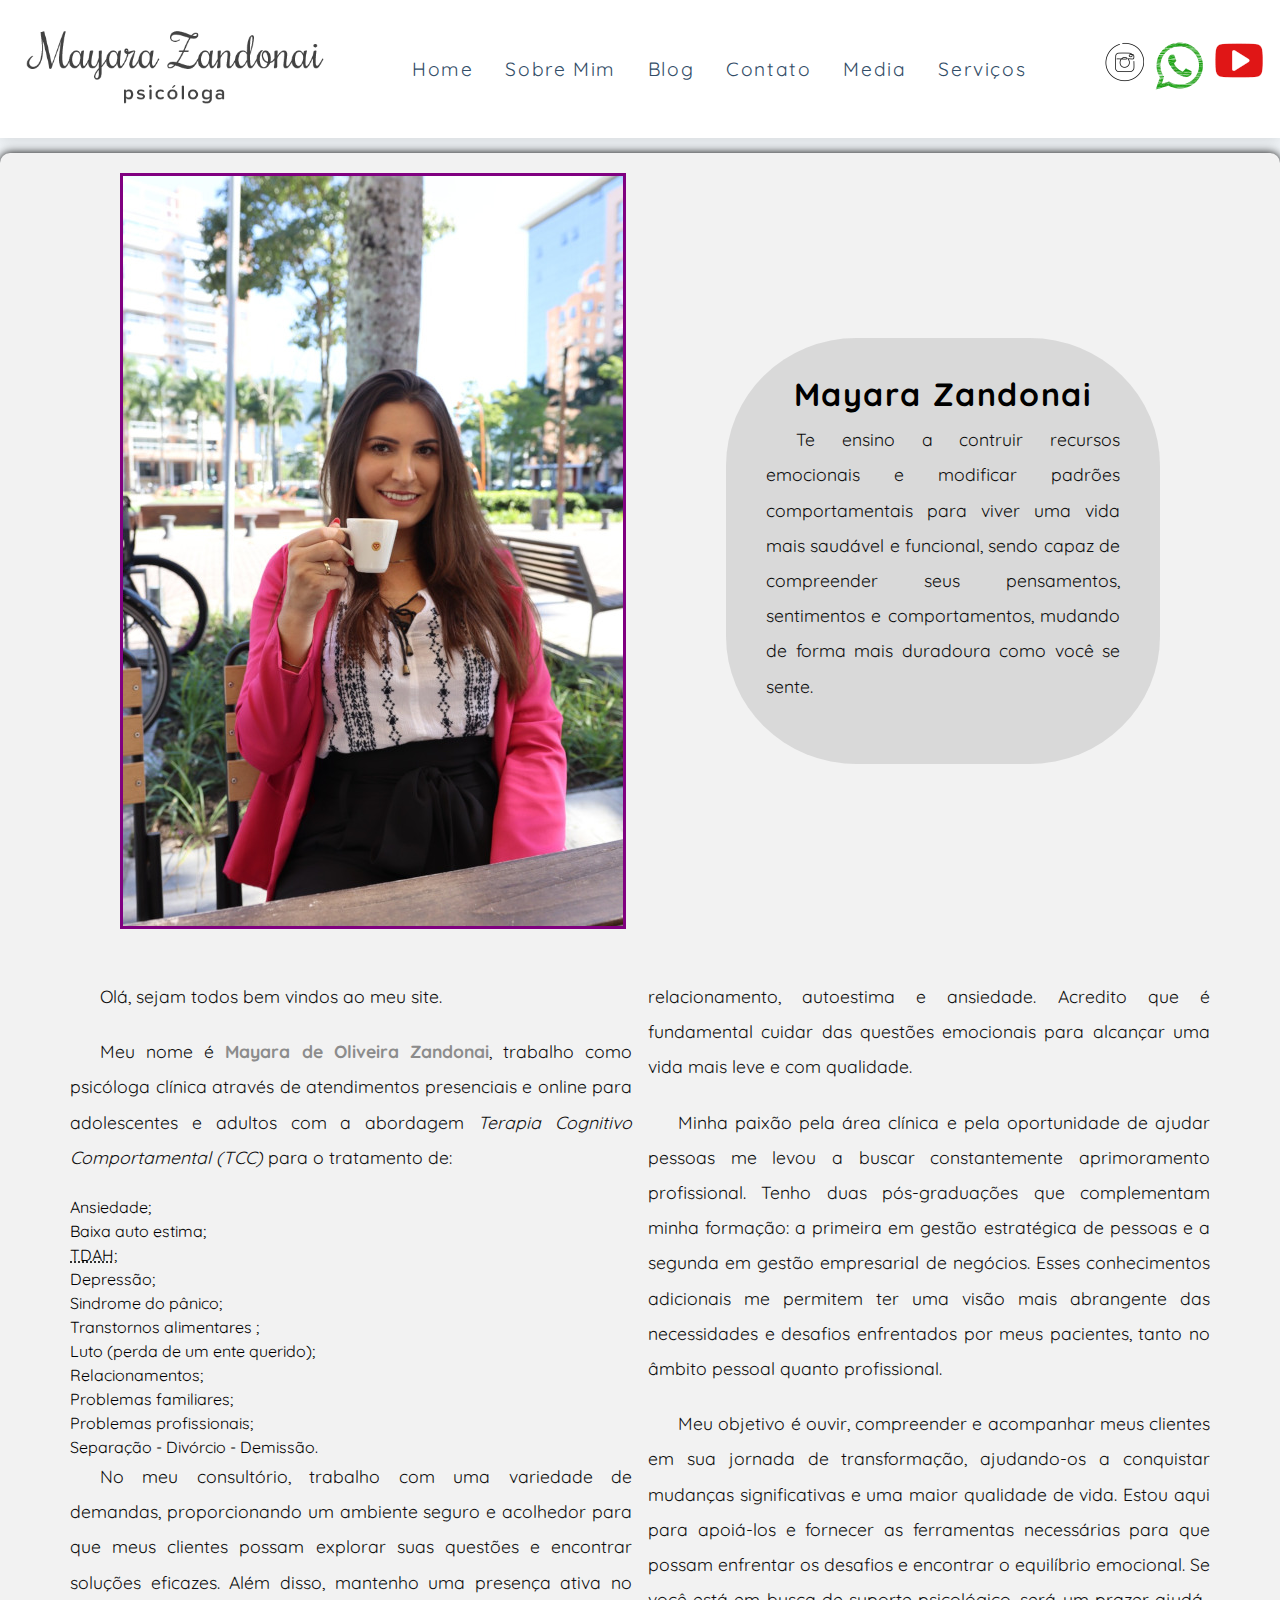
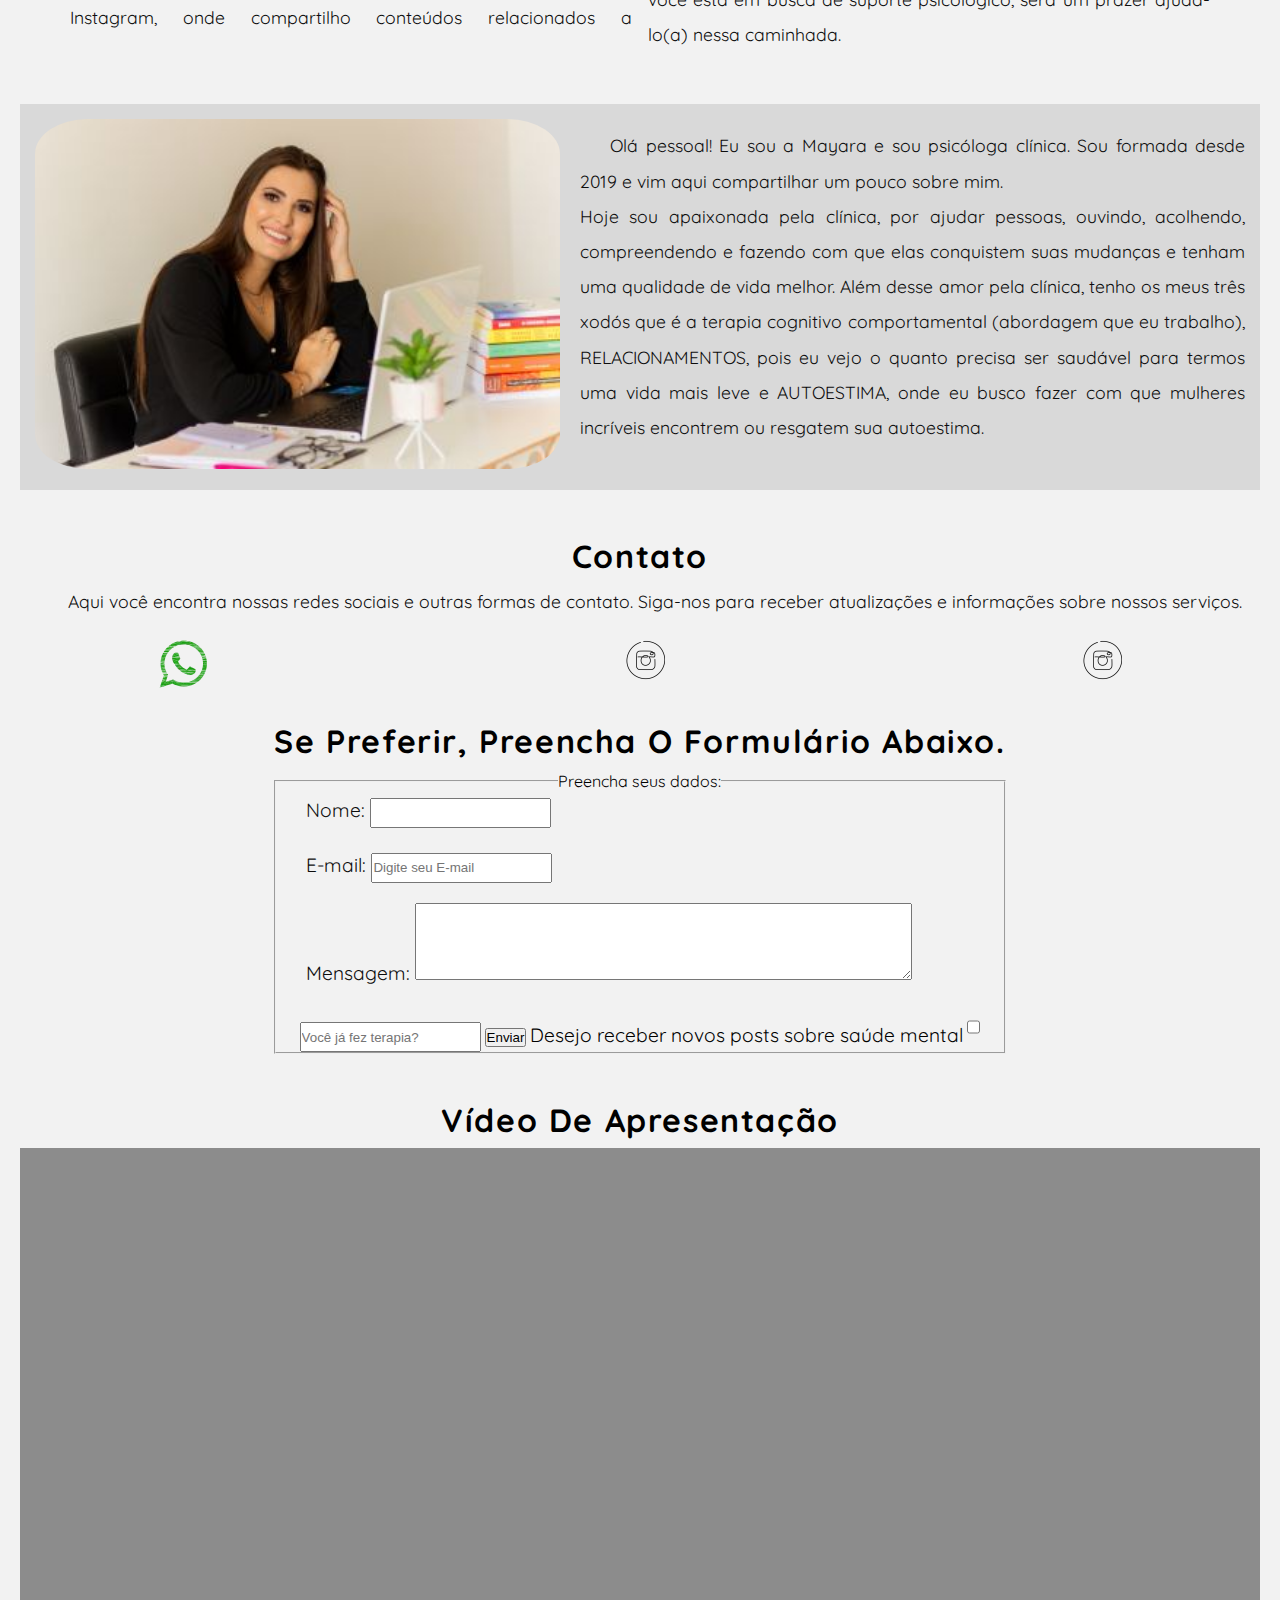
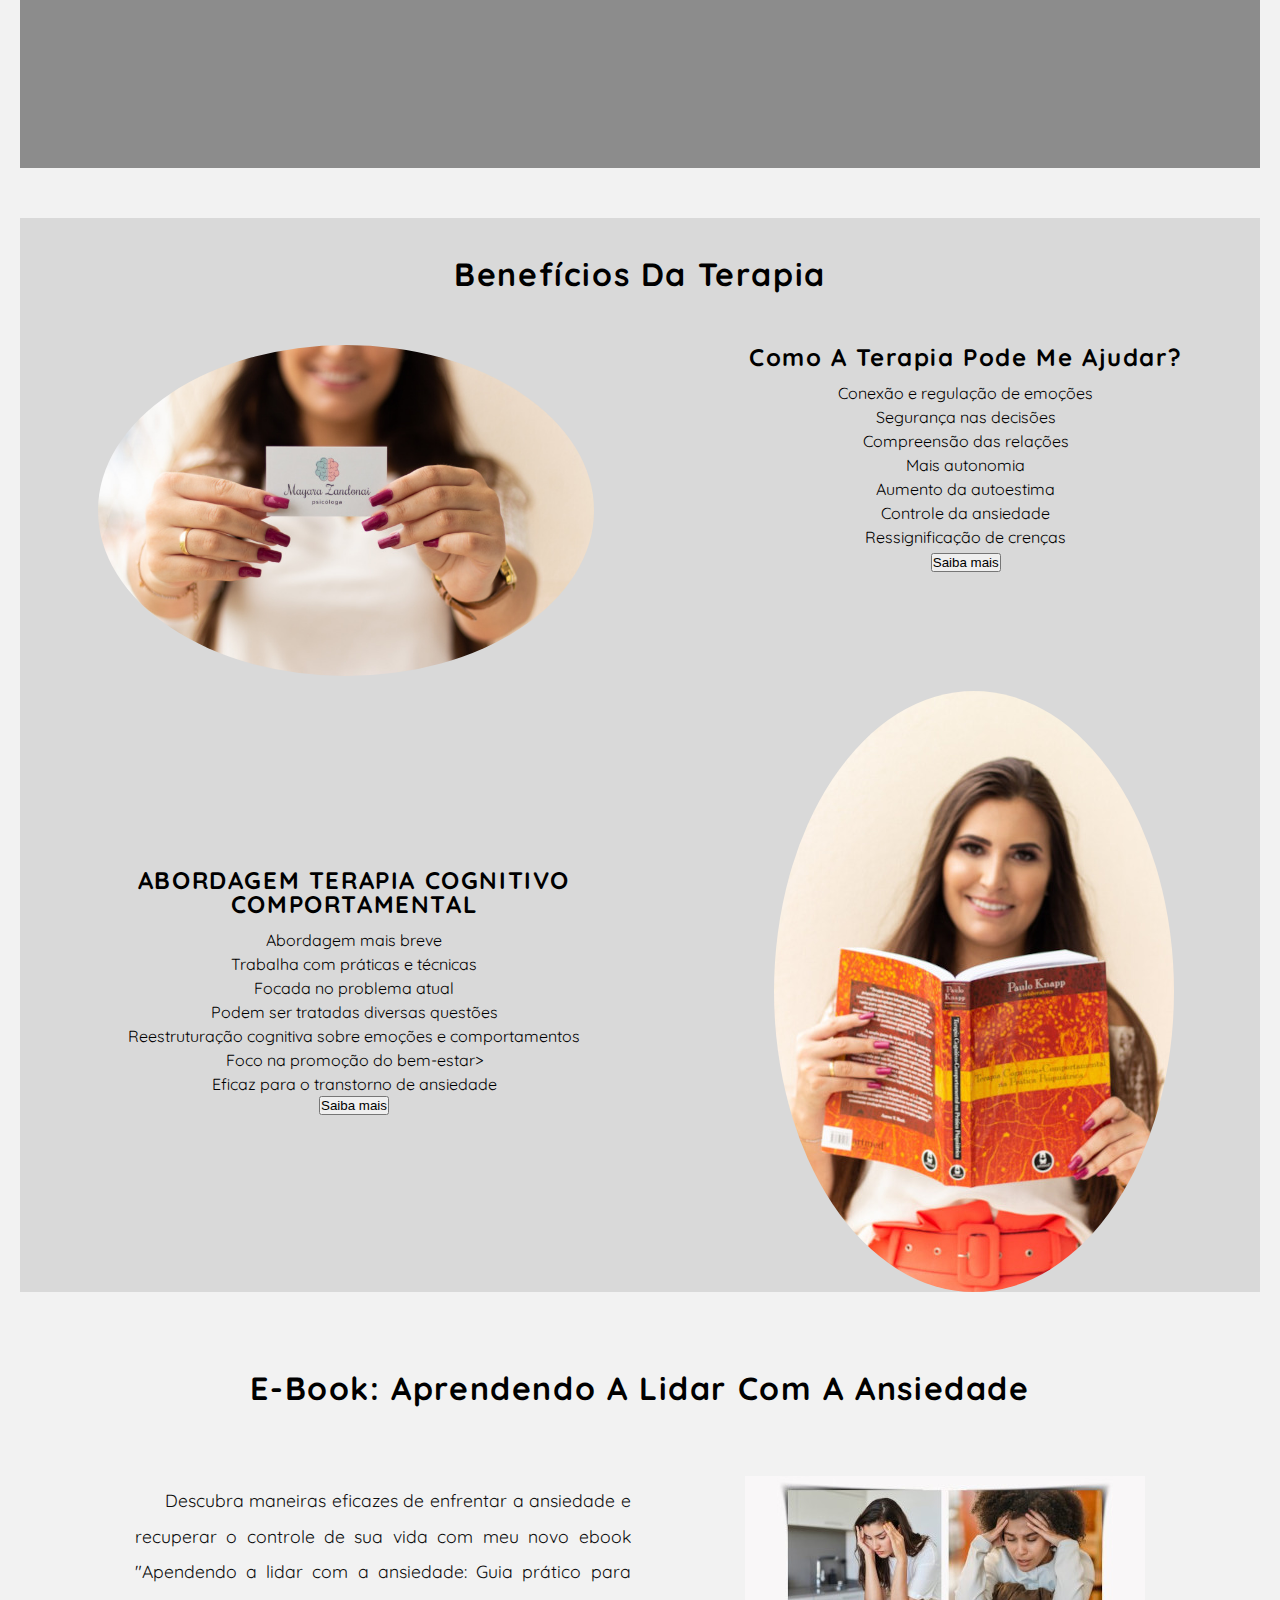
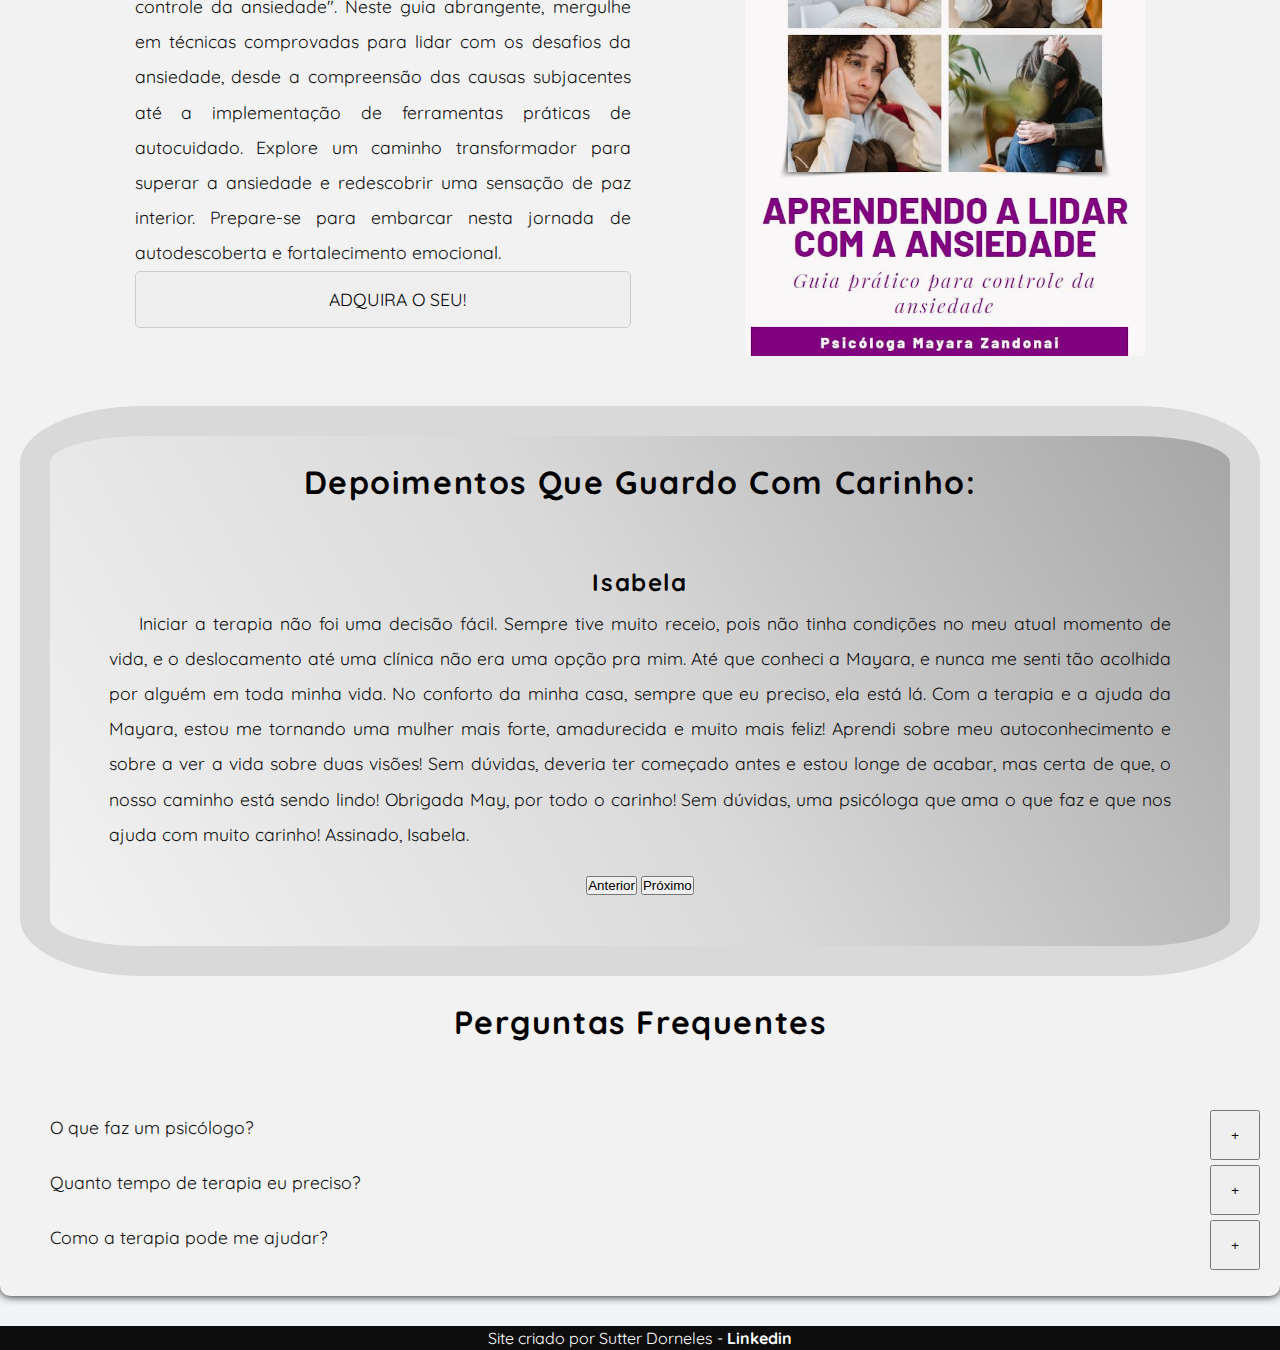
==== commit 056e09e8: "Adicionando um pouco de responsividade" ====
--- a/index.html
+++ b/index.html
@@ -13,10 +13,14 @@
     <link rel="shortcut icon" href="imagens/cop.ico" type="image/x-icon" />
     <title>Psicóloga Mayara Zandonai</title>
     <link rel="stylesheet" href="style.css" />
+
+    <link rel="preconnect" href="https://fonts.googleapis.com" />
+    <link rel="preconnect" href="https://fonts.gstatic.com" crossorigin />
     <link
-      href="https://fonts.googleapis.com/css2?family=Quicksand&display=swap"
+      href="https://fonts.googleapis.com/css2?family=Quicksand:wght@400;500;700&display=swap"
       rel="stylesheet"
     />
+
     <link
       rel="stylesheet"
       href="https://cdnjs.cloudflare.com/ajax/libs/font-awesome/5.14.0/css/all.min.css"
@@ -31,7 +35,10 @@
       <div class="nav-center">
         <!-- Nav-header -->
         <div class="nav-header">
-          <img src="imagens/logo.png" class="logo" alt="logo" />
+          <picture>
+            <source media="(min-width: )" srcset="" />
+            <img src="imagens/logo.png" class="logo" alt="logo" />
+          </picture>
           <button class="nav-toggle">
             <i class="fas fa-bars"></i>
           </button>
@@ -77,9 +84,9 @@
 
     <!--Parte inicial em que se coloca uma imagem da profissional e uma frase-->
     <main>
-      <section id="perfil">
-        <img src="imagens/perfil.jpeg" alt="Mayara_Zandonai" />
-        <div id="txt-perfil">
+      <section class="perfil">
+        <img src="imagens/perfil-500.jpeg" alt="Mayara_Zandonai" />
+        <div class="txt-perfil">
           <h2>Mayara Zandonai</h2>
           <p>
             Te ensino a contruir recursos emocionais e modificar padrões
@@ -90,9 +97,9 @@
         </div>
       </section>
 
-      <!-- BOAS VINDAS AO SITE -->
-
-      <article>
+      <!-- BOAS VINDAS AO SITE // WELCOME-->
+
+      <article class="welcome">
         <p>Olá, sejam todos bem vindos ao meu site.</p>
         <p>
           Meu nome é <strong>Mayara de Oliveira Zandonai</strong>, trabalho como
@@ -148,15 +155,16 @@
 
       <!--ABOUT-ME // Parte do site em que se faz o SOBRE MIM - apresentação da profissional -->
 
-      <section id="about-me">
-        <div>
+      <section class="about-me">
+        <picture>
+          <source media="(max-width: 600px )" srcset="imagens/psi_mayara-300.jpeg"/>
           <img
             src="imagens/psi_mayara_reduzido.jpg"
             alt="Psicóloga Mayara de Oliveira Zandonai"
             title="Mayara Zandonai"
             height="350px"
           />
-        </div>
+        </picture>
 
         <article>
           <p>
@@ -178,7 +186,7 @@
             Espaço para contatos e outras redes sociais
         -->
 
-      <div class="contact">
+      <section class="contact">
         <h2>Contato</h2>
         <p>
           Aqui você encontra nossas redes sociais e outras formas de contato.
@@ -256,7 +264,7 @@
             </fieldset>
           </form>
         </div>
-      </div>
+      </section>
 
       <!--INSERÇÃO DE UM VÍDEO DO YOUTUBE-->
 
@@ -276,7 +284,7 @@
 
       <!--BENFÍCIOS DA TERAPIA-->
 
-      <div class="beneficios">
+      <section class="beneficios">
         <h2>Benefícios da terapia</h2>
         <img
           src="imagens/cartao-maos-red.jpeg"
@@ -310,10 +318,10 @@
           <button>Saiba mais</button>
         </div>
         <img
-          src="imagens/livro-tcc.jpeg"
+          src="imagens/livro-tcc-400.jpeg"
           alt="psicológa mayara zandonai segurando seu cartão pessoal com as duas mãos em direção à câmera."
         />
-      </div>
+      </section>
 
       <!--Apresentação do EBOOK sobre ansiedade-->
 
--- a/style.css
+++ b/style.css
@@ -71,14 +71,18 @@
   box-sizing: border-box;
 }
 body {
+  /* Deixar os contornos das fontes mais suaves */
+  -webkit-font-smoothing: antialiased;
+
   font-family: var(--fonte-padrao);
   background: var(--clr-grey-10);
-  color: var(--clr-grey-1);
+  color: var(--co0);
   line-height: 1.5;
   font-size: 0.875rem;
   width: 100%;
   height: 100%;
   margin: 0 auto;
+  padding: 0;
 }
 ul {
   list-style-type: none;
@@ -94,7 +98,7 @@
   text-transform: capitalize;
   line-height: 1.25;
   margin-bottom: 0.75rem;
-  font-family: var(--ff-primary);
+  font-family: var(--fonte-padrao);
 }
 h1 {
   font-size: 3rem;
@@ -110,17 +114,17 @@
 }
 p {
   margin-bottom: 1.25rem;
-  color: var(--clr-grey-5);
+  color: var(--cor4);
 }
 @media screen and (min-width: 800px) {
   h1 {
-    font-size: 4rem;
+    font-size: 3rem;
   }
   h2 {
-    font-size: 2.5rem;
+    font-size: 2rem;
   }
   h3 {
-    font-size: 1.75rem;
+    font-size: 1.5rem;
   }
   h4 {
     font-size: 1rem;
@@ -154,18 +158,12 @@
   }
 }
 
-main {
-  min-height: 100vh;
-  display: grid;
-  place-items: center;
-}
-
 :root {
-  --cor0: rgba(214, 207, 212, 0.596);
-  --cor1: rgba(179, 173, 177, 0.596);
-  --cor2: rgba(134, 130, 133, 0.712);
-  --cor3: rgba(99, 94, 97, 0.774);
-  --cor4: rgba(66, 64, 66, 0.774);
+  --cor0: #f2f2f2;
+  --cor1: #d9d9d9;
+  --cor2: #a6a6a6;
+  --cor3: #8c8c8c;
+  --cor4: #0d0d0d;
 }
 
 /*
@@ -188,7 +186,7 @@
 
 .nav-toggle {
   font-size: 1.5rem;
-  color: var(--clr-primary-5);
+  color: var(--cor2);
   background: transparent;
   border-color: transparent;
   transition: var(--transition);
@@ -254,7 +252,7 @@
   border: 1px solid gray;
 } */
 
-@media screen and (min-width: 800px) {
+@media screen and (min-width: 1200px) {
   .nav-center {
     max-width: 1540px;
     margin: 0 auto;
@@ -301,11 +299,12 @@
 main {
   display: flex;
   flex-direction: column;
-  background-color: var(--clr-grey-10);
+  background-color: var(--cor0);
   padding: 20px;
   border-radius: 10px;
-  min-width: 350px;
-  max-width: 1500px;
+  width: 100%;
+  min-width: 320px;
+  max-width: 1400px;
   margin: 0 auto;
   margin-bottom: 30px;
   margin-top: 15px;
@@ -326,30 +325,47 @@
   font-weight: bold;
 }
 
-/* Parte do começo que insere uma imagem e um texto*/
-
-#perfil {
-  display: flex;
-  flex: 1;
+/*
+=============== 
+INICIO // PERFIL
+===============
+*/
+
+.perfil {
+  display: flex;
   justify-content: space-evenly;
   flex-flow: row wrap;
-}
-
-#perfil img {
-  width: 500px;
+  row-gap: 20px;
+}
+
+.perfil img {
   border: solid purple;
-}
-
-#txt-perfil {
+  max-width: 60%;
+}
+
+.txt-perfil {
   flex: 0 35%;
+  min-width: 300px;
   align-self: center;
   padding: 40px;
-  background-color: var(--cor2);
+  background-color: var(--cor1);
   border-radius: 30%;
 }
 
-#txt-perfil h2 {
-  text-align: center;
+.txt-perfil h2 {
+  text-align: center;
+}
+
+/*
+=============== 
+WELCOME
+===============
+*/
+
+.welcome {
+  max-width: 100%;
+  column-count: 2;
+  padding: 50px;
 }
 
 /*
@@ -358,20 +374,27 @@
 ===============
 */
 
-#about-me {
+.about-me {
   display: flex;
   flex-flow: row wrap;
+  padding: 15px;
   margin: 0px 0px 50px 0px;
-  justify-content: space-around;
+  justify-content: center;
+  align-content: center;
+  column-gap: 20px;
+  background-color: var(--cor1);
   align-items: center;
 }
 
-#about-me article {
-  flex: 0 40%;
-}
-
-#about-me img {
+.about-me article {
+  flex: 2;
+  min-width: 300px;
+}
+
+.about-me img {
   border-radius: 10%;
+  flex: 1;
+  max-width: 600px;
 }
 
 /* Parte do CONTATO*/
@@ -381,6 +404,7 @@
   flex-flow: column wrap;
   align-items: center;
   margin-bottom: 50px;
+  max-width: 100%;
 }
 
 .contact ul {
@@ -398,7 +422,7 @@
 */
 
 .form {
-  width: 80%;
+  width: 100%;
   margin: 0 auto;
   text-align: center;
 }
@@ -419,7 +443,7 @@
 */
 
 .video {
-  background-color: var(--cor4);
+  background-color: var(--cor3);
   margin: 0px 0px 50px 0px;
   position: relative;
   padding-bottom: 50%;
@@ -437,18 +461,21 @@
 /* Parte dos BENEFÍCIOS DA TERAPIA*/
 
 .beneficios {
+  max-width: 100%;
   display: flex;
   flex-flow: row wrap;
-  column-gap: 150px;
-  justify-content: center;
+  column-gap: 0 px;
+  justify-content: space-around;
   margin: 0 0 50px 0;
   row-gap: 15px;
+  background-color: var(--cor1);
+  align-content: center;
 }
 
 .beneficios h2 {
   flex: 100%;
   text-align: center;
-  margin-bottom: 40px;
+  margin: 40px;
 }
 
 .terapia-ajuda {
@@ -456,9 +483,7 @@
 }
 
 .beneficios img {
-  height: auto;
-  width: auto;
-  max-width: 500px;
+  max-width: 40%;
   border-radius: 60%;
 }
 
@@ -469,6 +494,9 @@
   flex-flow: column nowrap;
   align-items: center;
   justify-content: center;
+
+  width: 40%;
+  text-align: center;
 }
 
 /*
@@ -487,11 +515,11 @@
 }
 
 .ebook p {
-  width: 30%;
+  width: 40%;
 }
 
 .ebook img {
-  height: 600px;
+  max-width: 60%;
 }
 
 .ebook a {
@@ -515,15 +543,29 @@
 ===============
 */
 
+.comments {
+  width: 100%;
+  background-color: var(--cor2);
+  border: 30px var(--cor1) solid;
+  border-radius: 10%;
+  background-image: linear-gradient(
+    60deg,
+    var(--cor0),
+    var(--cor1),
+    var(--cor2)
+  );
+}
+
 .title {
   text-align: center;
   margin-bottom: 30px;
+  padding: 30px;
 }
 
 .review {
   display: flex;
   flex-flow: column wrap;
-  width: 600px;
+  width: 90%;
   margin: 0 auto;
   align-items: center;
   margin-bottom: 50px;
@@ -538,6 +580,10 @@
 PERGUNTAS FREQUENTES // QUESTIONS
 ===============
 */
+
+.questions {
+  width: 100%;
+}
 
 .question-title {
   display: flex;
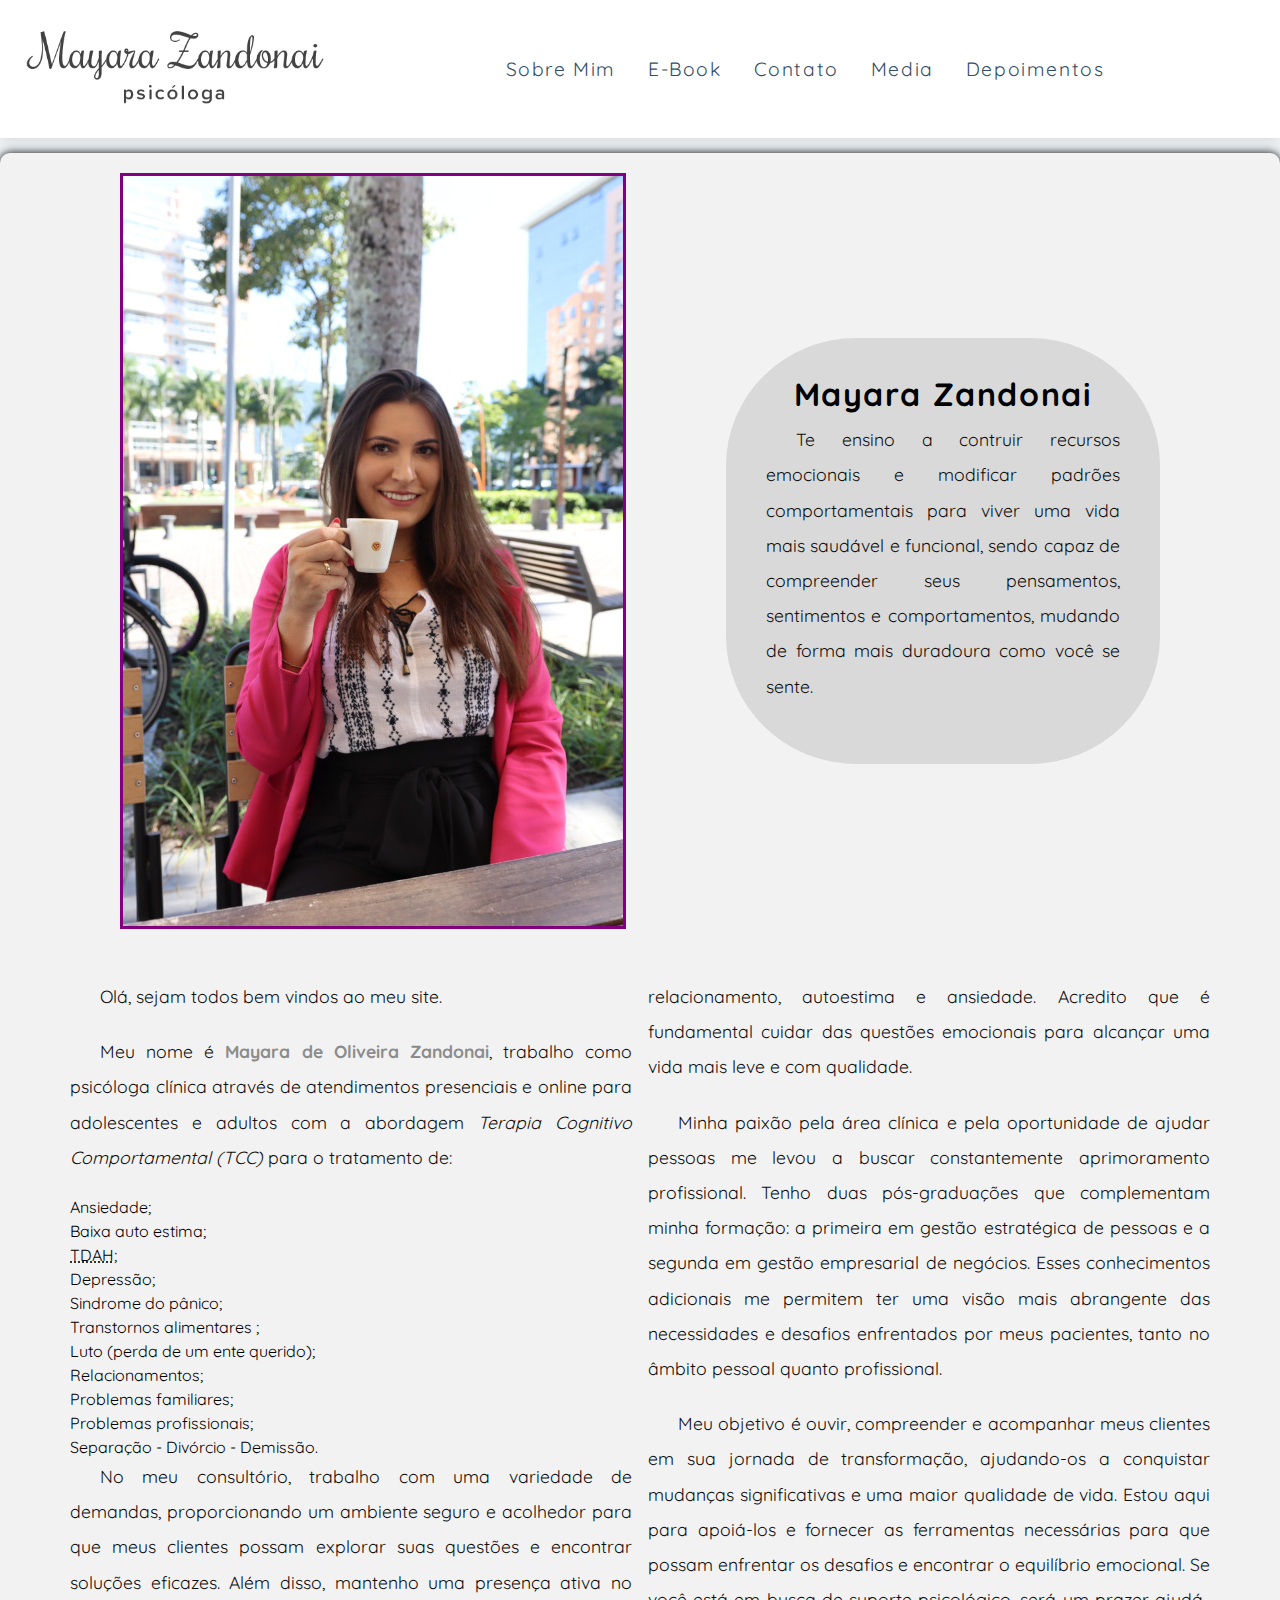
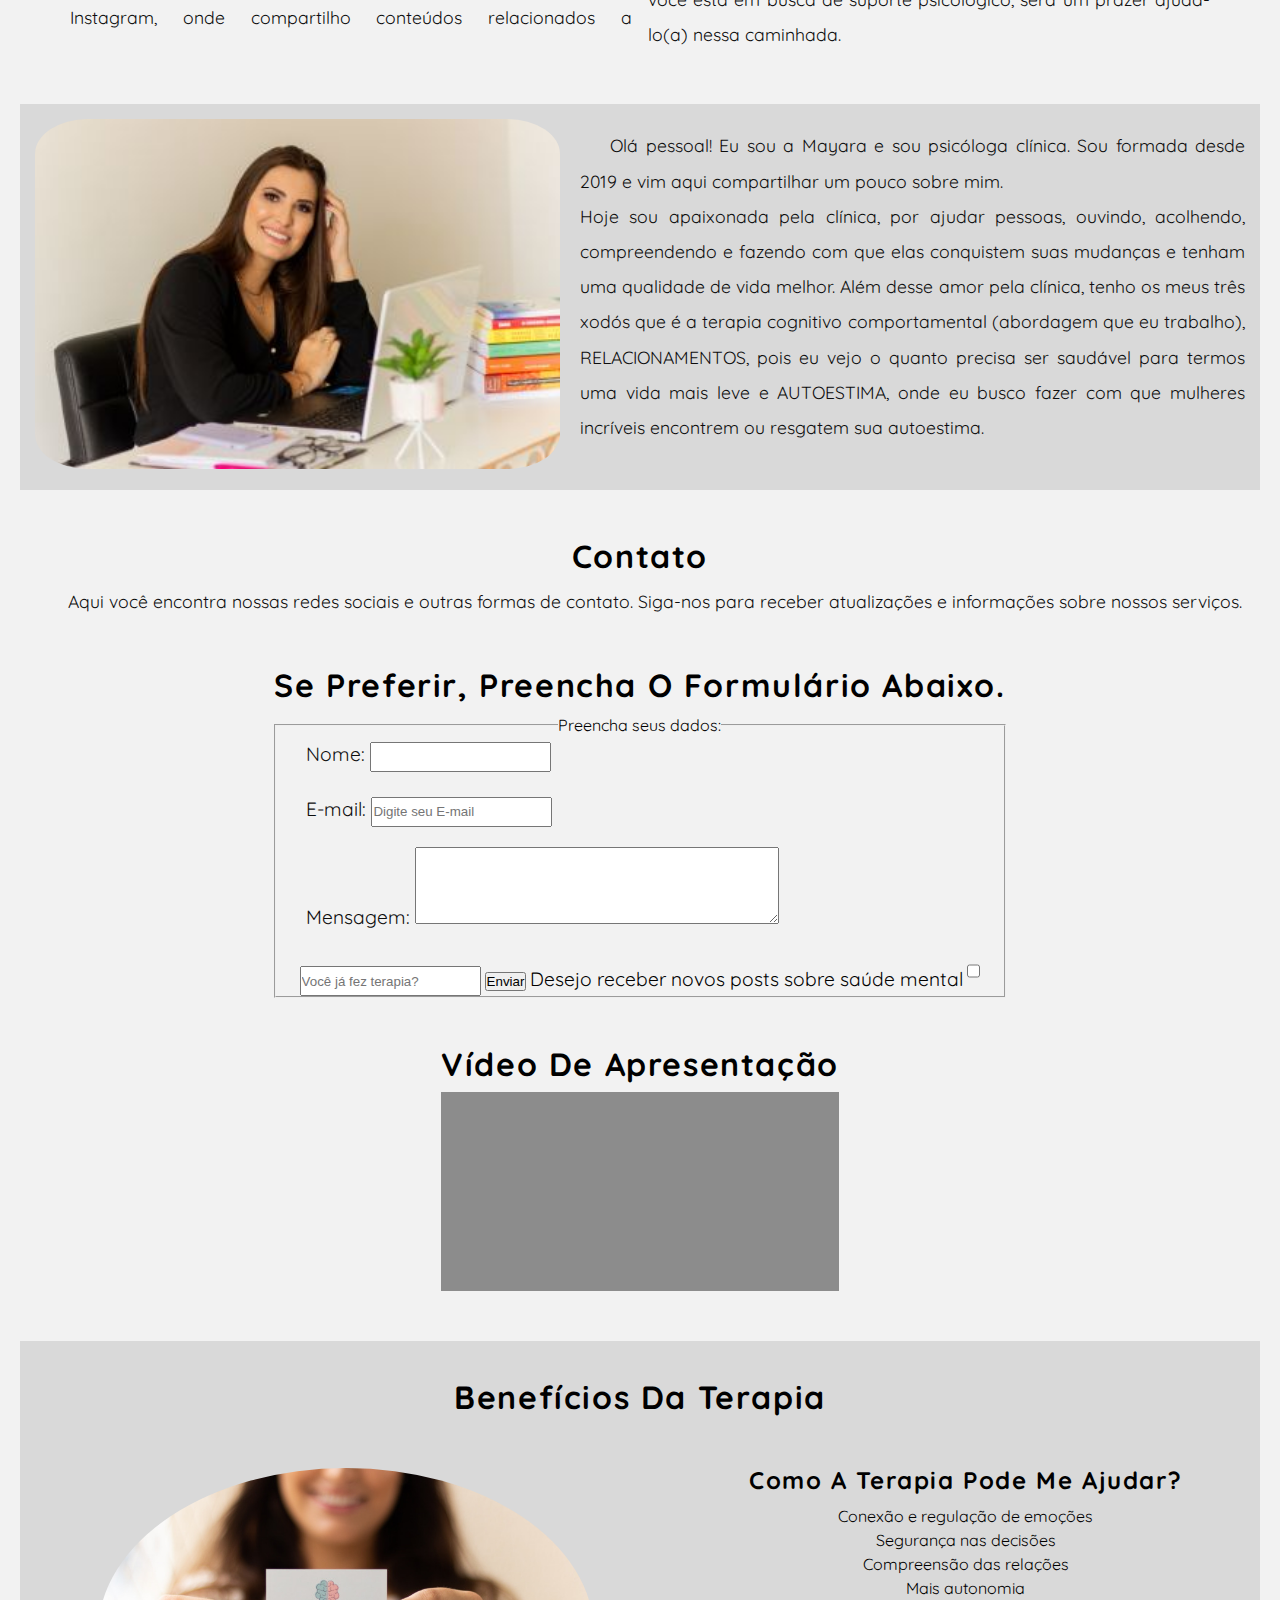
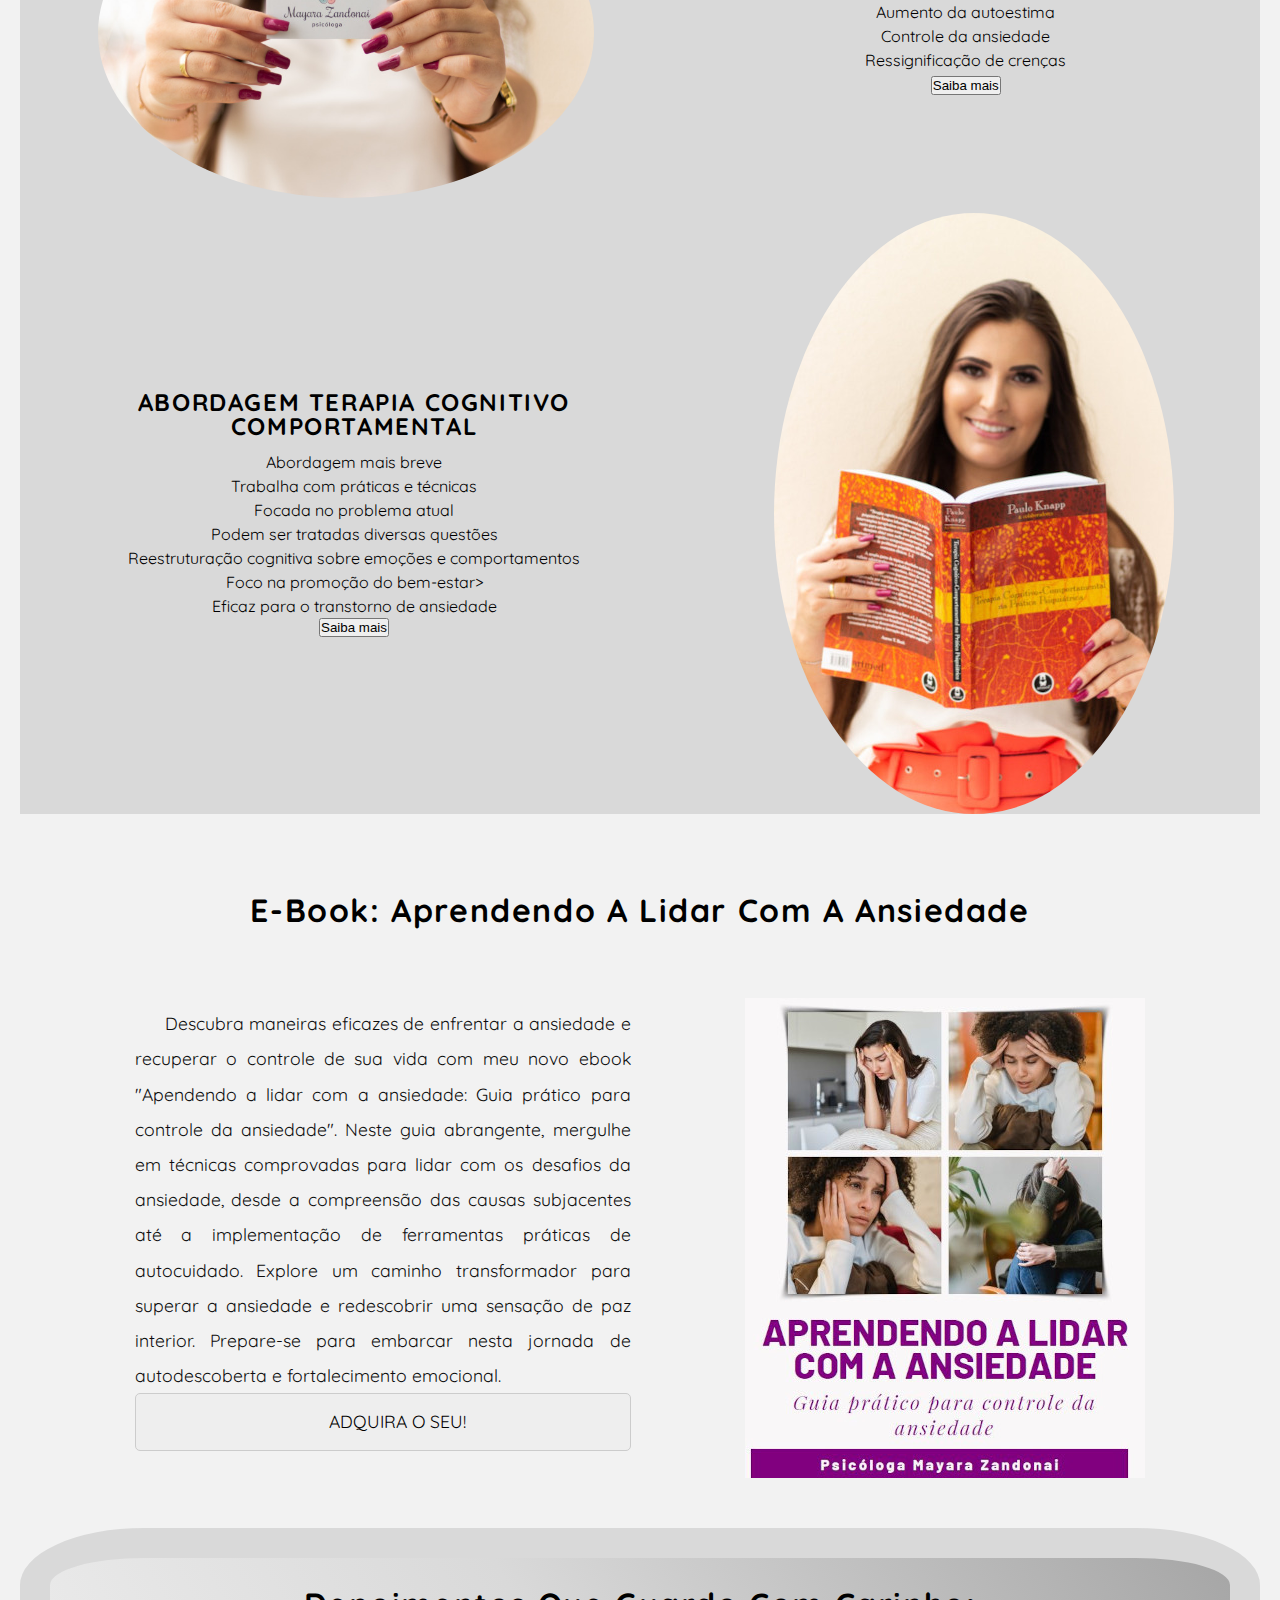
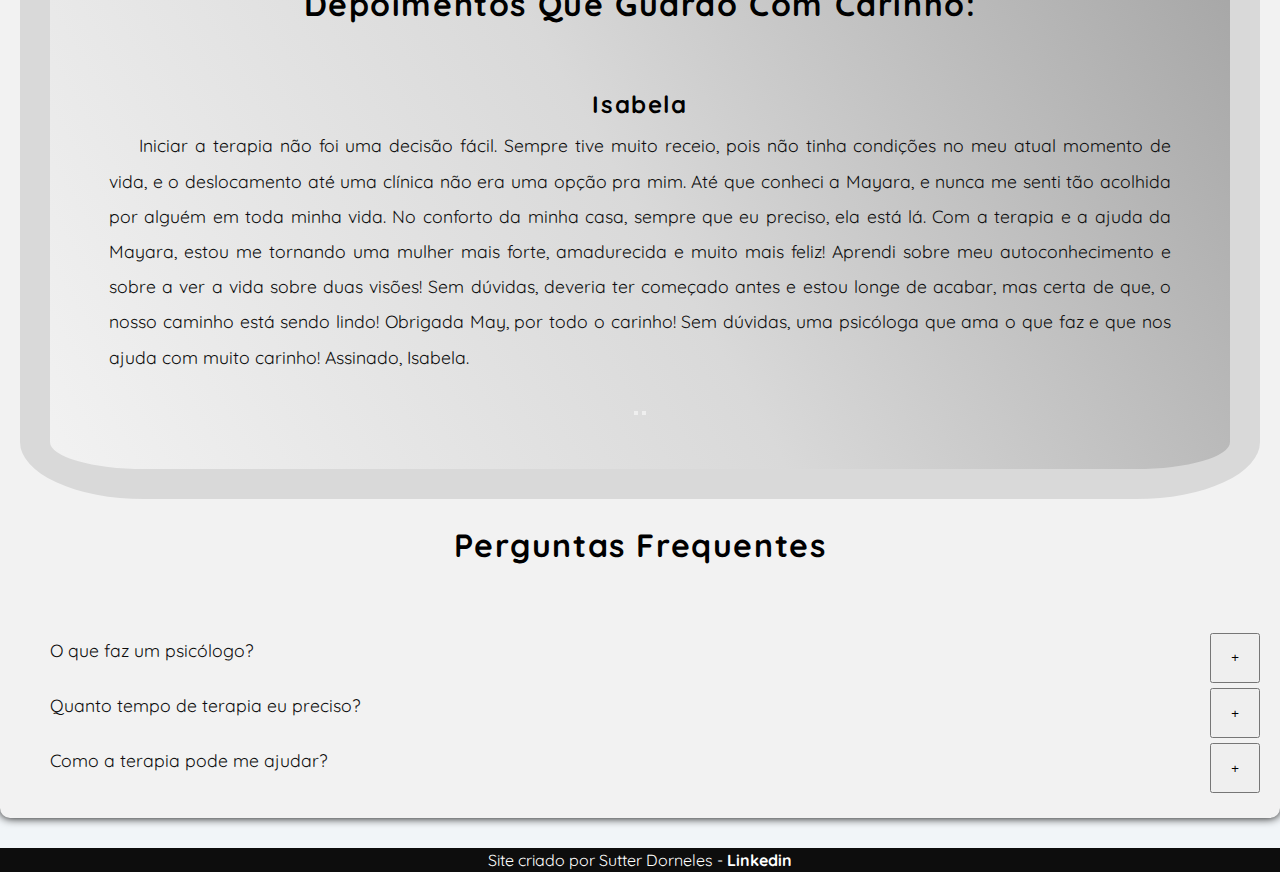
==== commit 714c1e34: "Adding responsivity" ====
--- a/index.html
+++ b/index.html
@@ -25,6 +25,12 @@
       rel="stylesheet"
       href="https://cdnjs.cloudflare.com/ajax/libs/font-awesome/5.14.0/css/all.min.css"
     />
+
+    <!-- ================= UNICONS ======================= -->
+    <link
+      rel="stylesheet"
+      href="https://unicons.iconscout.com/release/v4.0.8/css/line.css"
+    />
   </head>
 
   <!--MENU INICIAL-->
@@ -46,12 +52,14 @@
         <!-- links -->
 
         <ul class="links">
-          <li><a href="#">Home</a></li>
-          <li><a href="#">Sobre mim</a></li>
-          <li><a href="#">Blog</a></li>
-          <li><a href="#">Contato</a></li>
-          <li><a href="#">Media</a></li>
-          <li><a href="#">Serviços</a></li>
+          <li>
+            <a href="#"><i class="uil uil-estate"></i></a>
+          </li>
+          <li><a href="#about-me">Sobre mim</a></li>
+          <li><a href="#ebook">E-book</a></li>
+          <li><a href="#contact">Contato</a></li>
+          <li><a href="#media">Media</a></li>
+          <li><a href="#comments">Depoimentos</a></li>
         </ul>
 
         <!-- <div class="busca">
@@ -63,20 +71,20 @@
             <a
               href="https://www.instagram.com/psicologamayarazandonai/"
               target="_blank"
-              ><img src="imagens/instagram50.webp" alt=""
-            /></a>
-          </li>
-          <li>
-            <a href="https://wa.me/5548999472909" target="_blank"
-              ><img src="imagens/whatsapp50.webp" alt=""
-            /></a>
+              ><i class="uil uil-instagram-alt"></i
+            ></a>
+          </li>
+          <li>
+            <a href="https://wa.me/5548999472909" target="_blank">
+              <i class="uil uil-whatsapp"></i>
+            </a>
           </li>
           <li>
             <a
               href="https://www.youtube.com/@psicologamayarazandonai"
               target="blank"
-              ><img src="imagens/youtube50.png" alt=""
-            /></a>
+              ><i class="uil uil-youtube"></i
+            ></a>
           </li>
         </ul>
       </div>
@@ -155,9 +163,12 @@
 
       <!--ABOUT-ME // Parte do site em que se faz o SOBRE MIM - apresentação da profissional -->
 
-      <section class="about-me">
+      <section class="about-me" id="about-me">
         <picture>
-          <source media="(max-width: 600px )" srcset="imagens/psi_mayara-300.jpeg"/>
+          <source
+            media="(max-width: 600px )"
+            srcset="imagens/psi_mayara-300.jpeg"
+          />
           <img
             src="imagens/psi_mayara_reduzido.jpg"
             alt="Psicóloga Mayara de Oliveira Zandonai"
@@ -186,7 +197,7 @@
             Espaço para contatos e outras redes sociais
         -->
 
-      <section class="contact">
+      <section class="contact" id="contact">
         <h2>Contato</h2>
         <p>
           Aqui você encontra nossas redes sociais e outras formas de contato.
@@ -196,22 +207,22 @@
         <ul>
           <li>
             <a href="https://wa.me/5548999472909" target="_blank"
-              ><img src="imagens/whatsapp50.webp" alt="Whatsapp"
-            /></a>
+              ><i class="uil uil-whatsapp-alt"></i
+            ></a>
           </li>
           <li>
             <a
               href="https://www.instagram.com/psicologamayarazandonai/"
               target="_blank"
-              ><img src="imagens/instagram50.webp" alt="instagram"
-            /></a>
+              ><i class="uil uil-instagram-alt"></i
+            ></a>
           </li>
           <li>
             <a
               href="https://www.youtube.com/@psicologamayarazandonai"
               target="_blank"
-              ><img src="imagens/instagram50.webp" alt="Youtube"
-            /></a>
+              ><i class="uil uil-youtube"></i
+            ></a>
           </li>
         </ul>
 
@@ -268,19 +279,21 @@
 
       <!--INSERÇÃO DE UM VÍDEO DO YOUTUBE-->
 
-      <h2>Vídeo de apresentação</h2>
-      <div class="video">
-        <iframe
-          width="560"
-          height="315"
-          src="https://www.youtube.com/embed/MW-mLt6eib8"
-          title="YouTube video player"
-          frameborder="0"
-          allow="accelerometer; autoplay; clipboard-write; encrypted-media; gyroscope; picture-in-picture; web-share"
-          allowfullscreen
-        >
-        </iframe>
-      </div>
+      <section class="media" id="media">
+        <h2>Vídeo de apresentação</h2>
+        <div class="video">
+          <iframe
+            width="560"
+            height="315"
+            src="https://www.youtube.com/embed/MW-mLt6eib8"
+            title="YouTube video player"
+            frameborder="0"
+            allow="accelerometer; autoplay; clipboard-write; encrypted-media; gyroscope; picture-in-picture; web-share"
+            allowfullscreen
+          >
+          </iframe>
+        </div>
+      </section>
 
       <!--BENFÍCIOS DA TERAPIA-->
 
@@ -325,11 +338,11 @@
 
       <!--Apresentação do EBOOK sobre ansiedade-->
 
-      <section>
+      <section class="ebook" id="ebook">
         <div class="title">
           <h2>E-book: Aprendendo a lidar com a ansiedade</h2>
         </div>
-        <article class="ebook">
+        <article class="ebook__article">
           <p>
             Descubra maneiras eficazes de enfrentar a ansiedade e recuperar o
             controle de sua vida com meu novo ebook "Apendendo a lidar com a
@@ -349,7 +362,7 @@
 
       <!--PARTE QUE APRESENTA OS DEPOIMENTOS (REVIEWS) DE OUTROS PACIENTES-->
 
-      <section class="comments">
+      <section class="comments" id="comments">
         <!--title-->
         <div class="title">
           <h2>Depoimentos que guardo com carinho:</h2>
@@ -373,8 +386,8 @@
           </p>
           <!-- prev next buttons -->
           <div class="button-container">
-            <button class="prev-button">Anterior</button>
-            <button class="next-button">Próximo</button>
+            <button class="prev-button"><i class="uil uil-arrow-circle-left"></i></button>
+            <button class="next-button"><i class="uil uil-arrow-circle-right"></i></button>
           </div>
         </article>
       </section>
--- a/style.css
+++ b/style.css
@@ -152,11 +152,11 @@
   max-width: 1170px;
 }
 
-@media screen and (min-width: 992px) {
+/* @media screen and (min-width: 992px) {
   .section-center {
     width: 95vw;
   }
-}
+} */
 
 :root {
   --cor0: #f2f2f2;
@@ -164,6 +164,21 @@
   --cor2: #a6a6a6;
   --cor3: #8c8c8c;
   --cor4: #0d0d0d;
+}
+
+/*
+================================================== 
+Para dispositivos menores que 600 px (SMARTPHONES_
+==================================================
+*/
+
+@media (max-width: 650px) {
+  .txt-perfil {
+    min-width: 100%;
+  }
+  .ebook__article p {
+    min-width: 100%;
+  }
 }
 
 /*
@@ -283,6 +298,7 @@
   .social-icons {
     display: flex;
     gap: 10px;
+    font-size: 50px;
   }
 
   .social-icons a:hover {
@@ -345,7 +361,6 @@
 
 .txt-perfil {
   flex: 0 35%;
-  min-width: 300px;
   align-self: center;
   padding: 40px;
   background-color: var(--cor1);
@@ -384,17 +399,17 @@
   column-gap: 20px;
   background-color: var(--cor1);
   align-items: center;
+  max-width: 100%;
 }
 
 .about-me article {
   flex: 2;
-  min-width: 300px;
 }
 
 .about-me img {
   border-radius: 10%;
   flex: 1;
-  max-width: 600px;
+  max-width: 100%;
 }
 
 /* Parte do CONTATO*/
@@ -405,6 +420,7 @@
   align-items: center;
   margin-bottom: 50px;
   max-width: 100%;
+  min-width: 300px;
 }
 
 .contact ul {
@@ -413,6 +429,7 @@
   justify-content: space-between;
   width: 80%;
   margin-bottom: 30px;
+  font-size: 50px;
 }
 
 /*
@@ -421,19 +438,28 @@
 ===============
 */
 
+.formulario {
+  max-width: 100%;
+  margin: 0 auto;
+  text-align: center;
+}
+
 .form {
-  width: 100%;
-  margin: 0 auto;
-  text-align: center;
+  display: block;
+  max-width: 100%;
 }
 
 .form label {
   font-size: 1.2rem;
-  text-align: ;
+  text-align: center;
 }
 
 .form input {
   height: 30px;
+}
+
+#txtmensagem {
+  width: 50%;
 }
 
 /*
@@ -505,7 +531,7 @@
 ===============
 */
 
-.ebook {
+.ebook__article {
   display: flex;
   justify-content: space-evenly;
   flex-flow: row wrap;
@@ -575,6 +601,11 @@
   width: 200px;
 }
 
+.prev-button,
+.next-button {
+  font-size: 2em;
+}
+
 /*
 =============== 
 PERGUNTAS FREQUENTES // QUESTIONS
